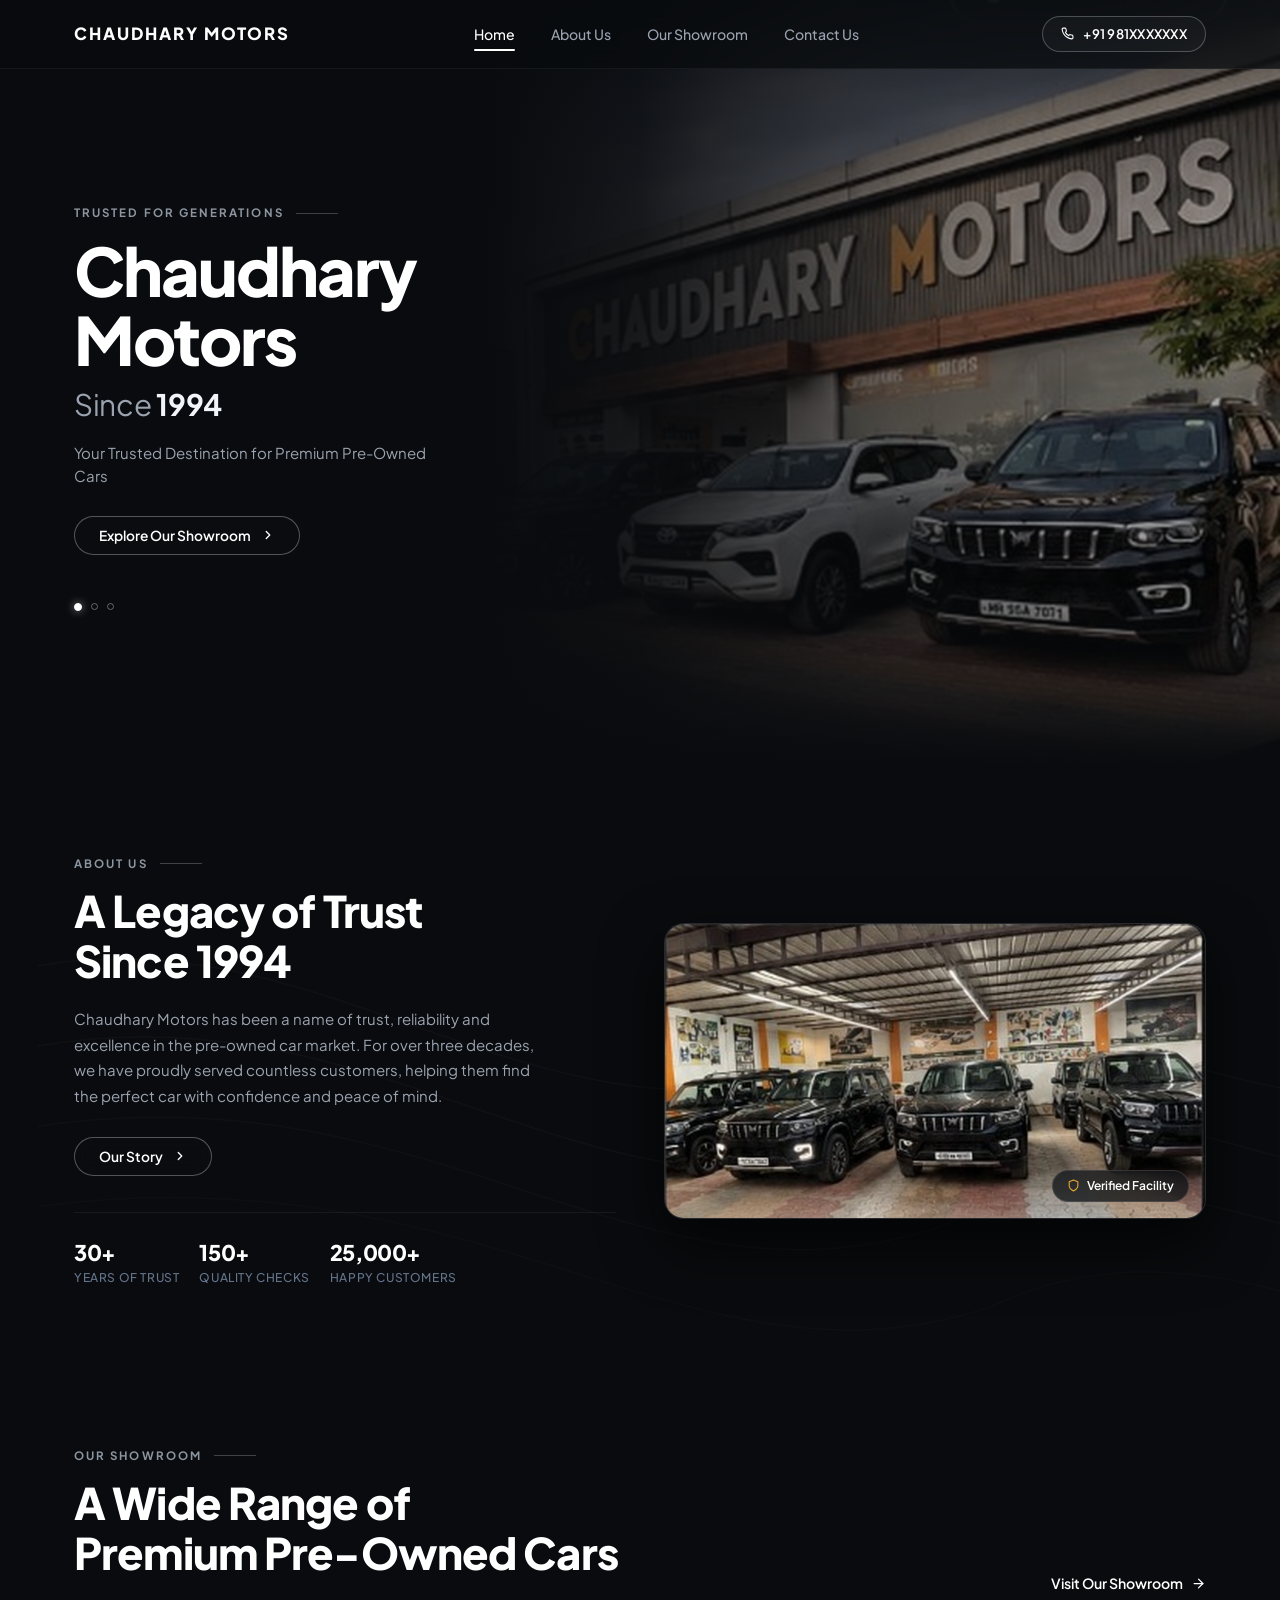
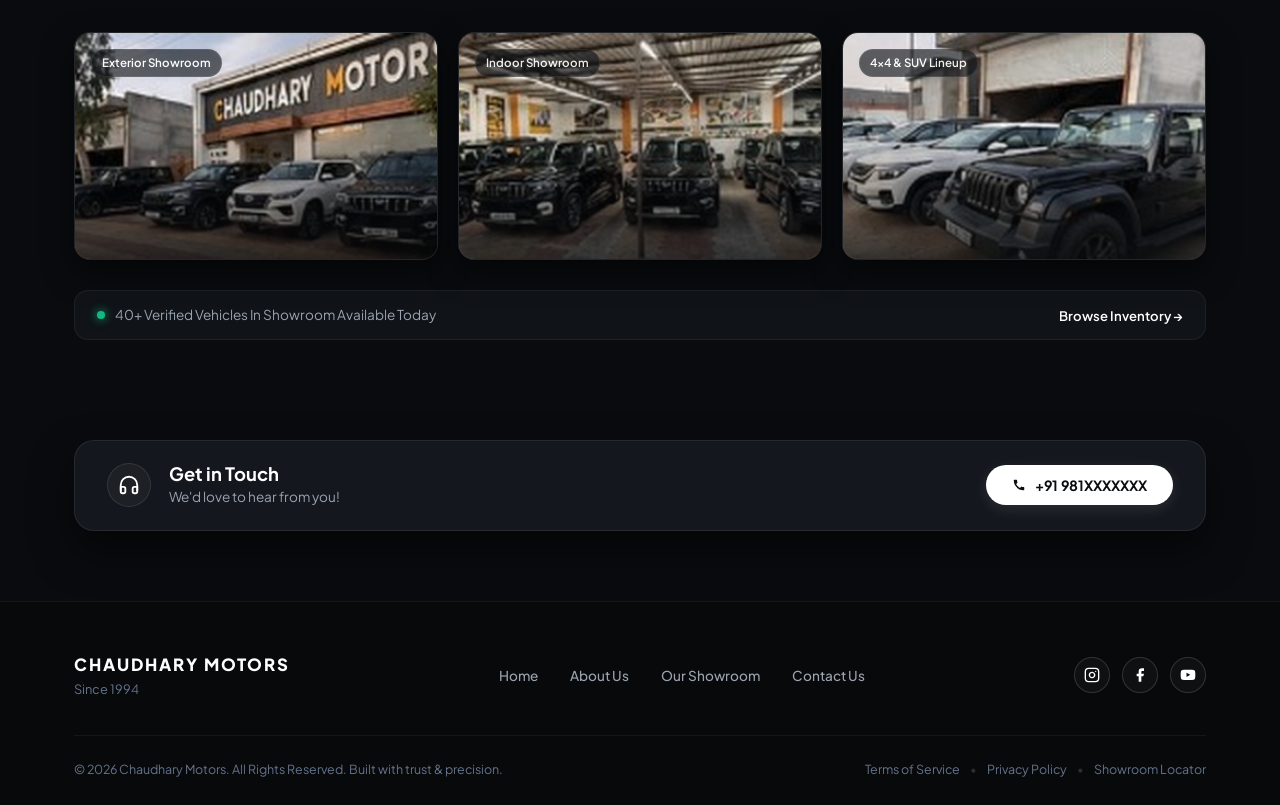
==== showroom window/index.html @ ac966588 "Initial showroom website upload" ====
<!DOCTYPE html>
<html lang="en">
<head>
    <meta charset="UTF-8">
    <meta name="viewport" content="width=device-width, initial-scale=1.0">
    <title>Chaudhary Motors | Premium Pre-Owned Cars Since 1994</title>
    <meta name="description" content="Chaudhary Motors - Since 1994. Your Trusted Destination for Premium Pre-Owned Cars. 150+ point quality checks, certified excellence, and seamless ownership.">
    <link rel="icon" type="image/svg+xml" href="data:image/svg+xml,<svg xmlns='http://www.w3.org/2000/svg' viewBox='0 0 24 24' fill='%23ffffff'><path d='M19 17h2c.6 0 1-.4 1-1v-3c0-.9-.7-1.7-1.5-1.9C18.7 10.6 16 10 16 10s-1.3-1.4-2.2-2.3c-.5-.4-1.1-.7-1.8-.7H5c-.6 0-1.1.4-1.4.9l-1.4 2.9C2.1 11.1 2 11.5 2 12v4c0 .6.4 1 1 1h2'/><circle cx='7' cy='17' r='2'/><path d='M9 17h6'/><circle cx='17' cy='17' r='2'/></svg>">
    
    <!-- Google Fonts -->
    <link rel="preconnect" href="https://fonts.googleapis.com">
    <link rel="preconnect" href="https://fonts.gstatic.com" crossorigin>
    <link href="https://fonts.googleapis.com/css2?family=Plus+Jakarta+Sans:wght@300;400;500;600;700;800&display=swap" rel="stylesheet">
    
    <link rel="stylesheet" href="css.css">
</head>
<body>

    <!-- TOP NAVIGATION BAR -->
    <header class="navbar" id="navbar">
        <div class="nav-container">
            <a href="#home" class="logo" aria-label="Chaudhary Motors Home">
                <span class="logo-text">CHAUDHARY MOTORS</span>
            </a>

            <nav class="nav-menu" id="navMenu" aria-label="Main Navigation">
                <ul class="nav-links">
                    <li><a href="#home" class="nav-link active">Home</a></li>
                    <li><a href="#about" class="nav-link">About Us</a></li>
                    <li><a href="#showroom" class="nav-link">Our Showroom</a></li>
                    <li><a href="#contact" class="nav-link">Contact Us</a></li>
                </ul>
            </nav>

            <div class="nav-actions">
                <a href="tel:+919810000000" class="btn-phone-pill" id="navPhoneBtn">
                    <svg class="nav-phone-icon" viewBox="0 0 24 24" fill="none" stroke="currentColor" stroke-width="2" stroke-linecap="round" stroke-linejoin="round">
                        <path d="M22 16.92v3a2 2 0 0 1-2.18 2 19.79 19.79 0 0 1-8.63-3.07 19.5 19.5 0 0 1-6-6 19.79 19.79 0 0 1-3.07-8.67A2 2 0 0 1 4.11 2h3a2 2 0 0 1 2 1.72 12.84 12.84 0 0 0 .7 2.81 2 2 0 0 1-.45 2.11L8.09 9.91a16 16 0 0 0 6 6l1.27-1.27a2 2 0 0 1 2.11-.45 12.84 12.84 0 0 0 2.81.7A2 2 0 0 1 22 16.92z"></path>
                    </svg>
                    <span>+91 981XXXXXXX</span>
                </a>

                <!-- Mobile Hamburger Button -->
                <button class="hamburger-btn" id="hamburgerBtn" aria-label="Toggle Navigation Menu">
                    <span class="bar"></span>
                    <span class="bar"></span>
                    <span class="bar"></span>
                </button>
            </div>
        </div>
    </header>

    <main>
        <!-- HERO SECTION -->
        <section class="hero-section" id="home">
            <div class="hero-bg-container">
                <div class="hero-img-layer" id="heroBgImage"></div>
                <div class="hero-gradient-overlay"></div>
            </div>

            <div class="container hero-content-wrapper">
                <div class="hero-slider" id="heroSlider">
                    
                    <!-- Slide 1 (Matching screenshot exactly) -->
                    <div class="hero-slide active" data-slide="0">
                        <div class="eyebrow-container">
                            <span class="eyebrow-text">TRUSTED FOR GENERATIONS</span>
                            <span class="eyebrow-divider"></span>
                        </div>
                        <h1 class="hero-headline">
                            Chaudhary<br>
                            Motors
                        </h1>
                        <p class="hero-since">Since <span>1994</span></p>
                        <p class="hero-subtext">Your Trusted Destination for Premium Pre-Owned Cars</p>
                        <div class="hero-button-wrap">
                            <button class="btn-pill-dark" id="heroExploreBtn" onclick="openInventoryModal()">
                                <span>Explore Our Showroom</span>
                                <svg class="btn-chevron" viewBox="0 0 24 24" fill="none" stroke="currentColor" stroke-width="2.2" stroke-linecap="round" stroke-linejoin="round">
                                    <polyline points="9 18 15 12 9 6"></polyline>
                                </svg>
                            </button>
                        </div>
                    </div>

                    <!-- Slide 2 -->
                    <div class="hero-slide" data-slide="1">
                        <div class="eyebrow-container">
                            <span class="eyebrow-text">UNCOMPROMISING STANDARDS</span>
                            <span class="eyebrow-divider"></span>
                        </div>
                        <h1 class="hero-headline">
                            Certified<br>
                            Excellence
                        </h1>
                        <p class="hero-since">Over <span>150+</span> Multi-Point Checks</p>
                        <p class="hero-subtext">Every vehicle is inspected, serviced, and detailed to pristine showroom perfection</p>
                        <div class="hero-button-wrap">
                            <button class="btn-pill-dark" onclick="openStoryModal()">
                                <span>Our Quality Standards</span>
                                <svg class="btn-chevron" viewBox="0 0 24 24" fill="none" stroke="currentColor" stroke-width="2.2" stroke-linecap="round" stroke-linejoin="round">
                                    <polyline points="9 18 15 12 9 6"></polyline>
                                </svg>
                            </button>
                        </div>
                    </div>

                    <!-- Slide 3 -->
                    <div class="hero-slide" data-slide="2">
                        <div class="eyebrow-container">
                            <span class="eyebrow-text">INSTANT OWNERSHIP</span>
                            <span class="eyebrow-divider"></span>
                        </div>
                        <h1 class="hero-headline">
                            Drive Away<br>
                            In Peace
                        </h1>
                        <p class="hero-since">Hassle-Free <span>RC & Finance</span></p>
                        <p class="hero-subtext">On-the-spot vehicle exchange valuations, instant loans and guaranteed buyback</p>
                        <div class="hero-button-wrap">
                            <button class="btn-pill-dark" onclick="openContactModal('Test Drive & Finance Inquiry')">
                                <span>Book a Test Drive</span>
                                <svg class="btn-chevron" viewBox="0 0 24 24" fill="none" stroke="currentColor" stroke-width="2.2" stroke-linecap="round" stroke-linejoin="round">
                                    <polyline points="9 18 15 12 9 6"></polyline>
                                </svg>
                            </button>
                        </div>
                    </div>

                </div>

                <!-- Carousel Dots (Bottom Left as in UI) -->
                <div class="hero-dots-row" id="heroDots" role="tablist" aria-label="Hero slider pagination">
                    <button class="dot-btn active" data-index="0" role="tab" aria-selected="true" aria-label="Go to slide 1"></button>
                    <button class="dot-btn" data-index="1" role="tab" aria-selected="false" aria-label="Go to slide 2"></button>
                    <button class="dot-btn" data-index="2" role="tab" aria-selected="false" aria-label="Go to slide 3"></button>
                </div>
            </div>
        </section>

        <!-- ABOUT US SECTION -->
        <section class="about-section" id="about">
            <div class="about-contour-bg" aria-hidden="true">
                <svg viewBox="0 0 1000 600" fill="none" xmlns="http://www.w3.org/2000/svg">
                    <path d="M-100 200 C 200 150, 400 400, 700 300 C 900 200, 1100 350, 1200 320" stroke="rgba(255,255,255,0.035)" stroke-width="1.5" />
                    <path d="M-100 280 C 250 220, 450 480, 750 380 C 950 280, 1150 430, 1250 400" stroke="rgba(255,255,255,0.04)" stroke-width="1.5" />
                    <path d="M-100 360 C 300 300, 500 560, 800 460 C 1000 360, 1200 510, 1300 480" stroke="rgba(255,255,255,0.03)" stroke-width="1.5" />
                    <path d="M-100 440 C 350 380, 550 640, 850 540 C 1050 440, 1250 590, 1350 560" stroke="rgba(255,255,255,0.025)" stroke-width="1.5" />
                </svg>
            </div>

            <div class="container about-layout">
                <!-- Left text column -->
                <div class="about-info-col">
                    <div class="eyebrow-container">
                        <span class="eyebrow-text">ABOUT US</span>
                        <span class="eyebrow-divider"></span>
                    </div>

                    <h2 class="section-heading">
                        A Legacy of Trust<br>
                        Since 1994
                    </h2>

                    <p class="about-lead-text">
                        Chaudhary Motors has been a name of trust, reliability and excellence in the pre-owned car market. For over three decades, we have proudly served countless customers, helping them find the perfect car with confidence and peace of mind.
                    </p>

                    <div class="about-action-row">
                        <button class="btn-pill-dark" id="aboutStoryBtn" onclick="openStoryModal()">
                            <span>Our Story</span>
                            <svg class="btn-chevron" viewBox="0 0 24 24" fill="none" stroke="currentColor" stroke-width="2.2" stroke-linecap="round" stroke-linejoin="round">
                                <polyline points="9 18 15 12 9 6"></polyline>
                            </svg>
                        </button>
                    </div>

                    <!-- Trust Stats Badges -->
                    <div class="stats-pills-row">
                        <div class="stat-pill">
                            <span class="stat-digit">30+</span>
                            <span class="stat-desc">Years of Trust</span>
                        </div>
                        <div class="stat-pill">
                            <span class="stat-digit">150+</span>
                            <span class="stat-desc">Quality Checks</span>
                        </div>
                        <div class="stat-pill">
                            <span class="stat-digit">25,000+</span>
                            <span class="stat-desc">Happy Customers</span>
                        </div>
                    </div>
                </div>

                <!-- Right image column -->
                <div class="about-visual-col">
                    <div class="about-card-frame" onclick="openLightbox(1)" title="Click to enlarge view">
                        <img src="images/about_showroom.jpg" alt="Chaudhary Motors Indoor Showroom" class="about-main-img" loading="lazy">
                        <div class="about-card-glow"></div>
                        <div class="about-badge-tag">
                            <svg viewBox="0 0 24 24" fill="none" stroke="currentColor" stroke-width="2" stroke-linecap="round" stroke-linejoin="round">
                                <path d="M12 22s8-4 8-10V5l-8-3-8 3v7c0 6 8 10 8 10z"/>
                            </svg>
                            <span>Verified Facility</span>
                        </div>
                    </div>
                </div>
            </div>
        </section>

        <!-- OUR SHOWROOM SECTION -->
        <section class="showroom-section" id="showroom">
            <div class="container">
                <div class="showroom-header">
                    <div class="showroom-title-group">
                        <div class="eyebrow-container">
                            <span class="eyebrow-text">OUR SHOWROOM</span>
                            <span class="eyebrow-divider"></span>
                        </div>
                        <h2 class="section-heading">
                            A Wide Range of<br>
                            Premium Pre-Owned Cars
                        </h2>
                    </div>

                    <div class="showroom-cta-group">
                        <button class="btn-link-arrow" id="visitShowroomAction" onclick="openVisitModal()">
                            <span>Visit Our Showroom</span>
                            <svg class="arrow-forward-icon" viewBox="0 0 24 24" fill="none" stroke="currentColor" stroke-width="2" stroke-linecap="round" stroke-linejoin="round">
                                <line x1="5" y1="12" x2="19" y2="12"></line>
                                <polyline points="12 5 19 12 12 19"></polyline>
                            </svg>
                        </button>
                    </div>
                </div>

                <!-- 3 CARDS IN A ROW EXACTLY AS IN THE SCREENSHOT -->
                <div class="showroom-grid">
                    
                    <!-- Card 1 -->
                    <div class="showroom-card" onclick="openLightbox(0)" tabindex="0" role="button" aria-label="View Exterior Showroom Display">
                        <div class="card-inner">
                            <img src="images/showroom_1.jpg" alt="Chaudhary Motors Exterior Showroom Front" class="card-photo" loading="lazy">
                            <div class="card-hover-mask">
                                <span class="card-tag">Exterior Showroom</span>
                                <span class="card-expand-link">Inspect Gallery &rarr;</span>
                            </div>
                        </div>
                    </div>

                    <!-- Card 2 -->
                    <div class="showroom-card" onclick="openLightbox(1)" tabindex="0" role="button" aria-label="View Indoor Showroom Lounge">
                        <div class="card-inner">
                            <img src="images/showroom_2.jpg" alt="Chaudhary Motors Indoor Executive Display" class="card-photo" loading="lazy">
                            <div class="card-hover-mask">
                                <span class="card-tag">Indoor Showroom</span>
                                <span class="card-expand-link">Inspect Gallery &rarr;</span>
                            </div>
                        </div>
                    </div>

                    <!-- Card 3 -->
                    <div class="showroom-card" onclick="openLightbox(2)" tabindex="0" role="button" aria-label="View 4x4 Lineup">
                        <div class="card-inner">
                            <img src="images/showroom_3.jpg" alt="Chaudhary Motors 4x4 Thar and SUV Fleet" class="card-photo" loading="lazy">
                            <div class="card-hover-mask">
                                <span class="card-tag">4x4 & SUV Lineup</span>
                                <span class="card-expand-link">Inspect Gallery &rarr;</span>
                            </div>
                        </div>
                    </div>

                </div>

                <!-- Quick Inventory Discovery Strip -->
                <div class="inventory-banner-strip">
                    <div class="inventory-status-chip">
                        <span class="live-status-dot"></span>
                        <span>40+ Verified Vehicles In Showroom Available Today</span>
                    </div>
                    <button class="btn-browse-inv" onclick="openInventoryModal()">
                        Browse Inventory &rarr;
                    </button>
                </div>

            </div>
        </section>

        <!-- GET IN TOUCH FLOATING BAR -->
        <section class="contact-banner-section" id="contact">
            <div class="container">
                <div class="contact-floating-pill">
                    <div class="contact-pill-left">
                        <div class="headset-badge">
                            <svg class="headset-svg" viewBox="0 0 24 24" fill="none" stroke="currentColor" stroke-width="2" stroke-linecap="round" stroke-linejoin="round">
                                <path d="M3 18v-6a9 9 0 0 1 18 0v6"></path>
                                <path d="M21 19a2 2 0 0 1-2 2h-1a2 2 0 0 1-2-2v-3a2 2 0 0 1 2-2h3zM3 19a2 2 0 0 0 2 2h1a2 2 0 0 0 2-2v-3a2 2 0 0 0-2-2H3z"></path>
                            </svg>
                        </div>
                        <div class="contact-text-wrap">
                            <h3 class="contact-pill-title">Get in Touch</h3>
                            <p class="contact-pill-desc">We'd love to hear from you!</p>
                        </div>
                    </div>

                    <div class="contact-pill-right">
                        <button class="btn-pill-white" id="pillPhoneAction" onclick="openContactModal('Contact Section Call Action')">
                            <svg class="phone-dark-icon" viewBox="0 0 24 24" fill="currentColor">
                                <path d="M20.01 15.38c-1.23 0-2.42-.2-3.53-.56a.977.977 0 0 0-1.01.24l-1.57 1.97c-2.83-1.35-5.43-3.9-6.82-6.82l1.97-1.57c.27-.27.35-.65.24-1.01A11.36 11.36 0 0 1 8.73 4c0-.55-.45-1-1-1H4.21C3.65 3 3 3.45 3 4.01 3 13.39 10.61 21 19.99 21c.56 0 1.01-.65 1.01-1.21v-3.41c0-.56-.45-1-0.99-1z"/>
                            </svg>
                            <span>+91 981XXXXXXX</span>
                        </button>
                    </div>
                </div>
            </div>
        </section>
    </main>

    <!-- FOOTER -->
    <footer class="main-footer">
        <div class="container">
            <div class="footer-primary-row">
                
                <!-- Left brand -->
                <div class="footer-brand-col">
                    <div class="footer-logo">CHAUDHARY MOTORS</div>
                    <div class="footer-tagline">Since 1994</div>
                </div>

                <!-- Center navigation -->
                <div class="footer-nav-col">
                    <ul class="footer-nav-list">
                        <li><a href="#home">Home</a></li>
                        <li><a href="#about">About Us</a></li>
                        <li><a href="#showroom">Our Showroom</a></li>
                        <li><a href="#contact">Contact Us</a></li>
                    </ul>
                </div>

                <!-- Right social icons -->
                <div class="footer-social-col">
                    <div class="social-links-set">
                        <a href="https://instagram.com" target="_blank" rel="noopener noreferrer" class="social-circle-btn" aria-label="Chaudhary Motors on Instagram">
                            <svg viewBox="0 0 24 24" fill="none" stroke="currentColor" stroke-width="2" stroke-linecap="round" stroke-linejoin="round">
                                <rect x="2" y="2" width="20" height="20" rx="5" ry="5"></rect>
                                <path d="M16 11.37A4 4 0 1 1 12.63 8 4 4 0 0 1 16 11.37z"></path>
                                <line x1="17.5" y1="6.5" x2="17.51" y2="6.5"></line>
                            </svg>
                        </a>
                        <a href="https://facebook.com" target="_blank" rel="noopener noreferrer" class="social-circle-btn" aria-label="Chaudhary Motors on Facebook">
                            <svg viewBox="0 0 24 24" fill="currentColor">
                                <path d="M18 2h-3a5 5 0 0 0-5 5v3H7v4h3v8h4v-8h3l1-4h-4V7a1 1 0 0 1 1-1h3z"></path>
                            </svg>
                        </a>
                        <a href="https://youtube.com" target="_blank" rel="noopener noreferrer" class="social-circle-btn" aria-label="Chaudhary Motors on YouTube">
                            <svg viewBox="0 0 24 24" fill="currentColor">
                                <path d="M22.54 6.42a2.78 2.78 0 0 0-1.94-2C18.88 4 12 4 12 4s-6.88 0-8.6.42a2.78 2.78 0 0 0-1.94 2A29 29 0 0 0 1 11.75a29 29 0 0 0 .46 5.33A2.78 2.78 0 0 0 3.4 19.1c1.72.4 8.6.4 8.6.4s6.88 0 8.6-.4a2.78 2.78 0 0 0 1.94-2 29 29 0 0 0 .46-5.25 29 29 0 0 0-.46-5.33z"></path>
                                <polygon points="9.75 15.02 15.5 11.75 9.75 8.48 9.75 15.02" fill="#0c0e12"></polygon>
                            </svg>
                        </a>
                    </div>
                </div>

            </div>

            <!-- Bottom legal note -->
            <div class="footer-legal-row">
                <p>&copy; 2026 Chaudhary Motors. All Rights Reserved. Built with trust & precision.</p>
                <div class="footer-sub-links">
                    <a href="#" onclick="openStoryModal(); return false;">Terms of Service</a>
                    <span class="sep">&bull;</span>
                    <a href="#" onclick="openStoryModal(); return false;">Privacy Policy</a>
                    <span class="sep">&bull;</span>
                    <a href="#" onclick="openVisitModal(); return false;">Showroom Locator</a>
                </div>
            </div>
        </div>
    </footer>

    <!-- ==================== MODALS ==================== -->

    <!-- 1. OUR STORY MODAL -->
    <div class="modal-overlay" id="storyModal" role="dialog" aria-modal="true" aria-labelledby="storyModalTitle">
        <div class="modal-dialog">
            <button class="modal-close-icon" onclick="closeModal('storyModal')" aria-label="Close modal">&times;</button>
            <div class="modal-head">
                <span class="eyebrow-badge">HERITAGE & EXCELLENCE</span>
                <h3 class="modal-title" id="storyModalTitle">Our Story: Built on Integrity Since 1994</h3>
            </div>
            <div class="modal-content-area">
                <p class="story-highlight-lead">
                    In 1994, Chaudhary Motors started with a singular conviction: buying a pre-owned car should feel every bit as proud, reliable, and celebratory as driving a brand-new vehicle off the showroom floor.
                </p>

                <div class="story-pillars-grid">
                    <div class="story-pillar">
                        <div class="pillar-symbol">🛡️</div>
                        <h4>150+ Multi-Point Inspection</h4>
                        <p>Our dedicated certified diagnostic team examines engine compression, suspension, electronics, chassis integrity, and OBD sensors before any car earns our seal.</p>
                    </div>

                    <div class="story-pillar">
                        <div class="pillar-symbol">📑</div>
                        <h4>Clean Title & Non-Accidental</h4>
                        <p>Every vehicle comes with a 100% verified non-accidental certificate, authenticated odometer reading, and zero-encumbrance legal clear paperwork.</p>
                    </div>

                    <div class="story-pillar">
                        <div class="pillar-symbol">🤝</div>
                        <h4>Over 25,000 Joyful Deliveries</h4>
                        <p>Generations of car lovers and families continue to trust us across North India for fair valuations, genuine guidance, and after-sale support.</p>
                    </div>

                    <div class="story-pillar">
                        <div class="pillar-symbol">⚡</div>
                        <h4>One-Window Handover</h4>
                        <p>Enjoy prompt RC transfer assistance, instant financing with low interest rates from premier banks, and comprehensive warranty coverage.</p>
                    </div>
                </div>

                <div class="modal-action-row">
                    <button class="btn-pill-white" onclick="closeModal('storyModal'); openContactModal('Inquire After Reading Story');">
                        Book a Personalized Consultation &rarr;
                    </button>
                </div>
            </div>
        </div>
    </div>

    <!-- 2. VISIT SHOWROOM MODAL -->
    <div class="modal-overlay" id="visitModal" role="dialog" aria-modal="true" aria-labelledby="visitModalTitle">
        <div class="modal-dialog">
            <button class="modal-close-icon" onclick="closeModal('visitModal')" aria-label="Close modal">&times;</button>
            <div class="modal-head">
                <span class="eyebrow-badge">SHOWROOM LOCATION & TIMINGS</span>
                <h3 class="modal-title" id="visitModalTitle">Welcome to Chaudhary Motors</h3>
            </div>
            <div class="modal-content-area">
                <div class="location-cards-stack">
                    <div class="location-item">
                        <div class="loc-icon">📍</div>
                        <div>
                            <strong>Showroom Address</strong>
                            <p>Chaudhary Motors Campus, Prime Auto Hub, Main Ring Highway, Sector 14</p>
                        </div>
                    </div>
                    <div class="location-item">
                        <div class="loc-icon">🕒</div>
                        <div>
                            <strong>Showroom Hours</strong>
                            <p>Monday to Sunday &bull; 10:00 AM – 8:30 PM (Open All 7 Days)</p>
                        </div>
                    </div>
                    <div class="location-item">
                        <div class="loc-icon">📞</div>
                        <div>
                            <strong>Priority VIP Assistance</strong>
                            <p>Direct Showroom Line: +91 981XXXXXXX / 011-2804XXXX</p>
                        </div>
                    </div>
                </div>

                <div class="interactive-map-box">
                    <div class="map-inner-graphic">
                        <div class="map-target-pin">
                            <div class="target-glow"></div>
                            <span>Chaudhary Motors Showroom</span>
                        </div>
                        <p class="map-caption">State-of-the-art air-conditioned indoor lounge, private test-drive circuit, and customer cafe.</p>
                    </div>
                </div>

                <div class="modal-dual-buttons">
                    <a href="https://maps.google.com" target="_blank" rel="noopener noreferrer" class="btn-pill-white">
                        Open Navigation in Google Maps &rarr;
                    </a>
                    <button class="btn-pill-dark" onclick="closeModal('visitModal'); openContactModal('Book Showroom VIP Visit');">
                        Schedule an Appointment
                    </button>
                </div>
            </div>
        </div>
    </div>

    <!-- 3. CAR INVENTORY SHOWROOM MODAL -->
    <div class="modal-overlay" id="inventoryModal" role="dialog" aria-modal="true" aria-labelledby="inventoryModalTitle">
        <div class="modal-dialog modal-dialog-lg">
            <button class="modal-close-icon" onclick="closeModal('inventoryModal')" aria-label="Close modal">&times;</button>
            <div class="modal-head">
                <span class="eyebrow-badge">CERTIFIED FLEET</span>
                <h3 class="modal-title" id="inventoryModalTitle">Our Available Showroom Inventory</h3>
                <p class="modal-subtitle">Browse through handpicked, certified luxury SUVs and vehicles ready for immediate ownership.</p>
            </div>
            <div class="modal-content-area">
                
                <!-- Filter bar -->
                <div class="inv-filter-controls">
                    <div class="inv-filter-tags">
                        <button class="inv-tab active" data-filter="all">All Fleet (4)</button>
                        <button class="inv-tab" data-filter="suv">SUVs</button>
                        <button class="inv-tab" data-filter="4x4">4x4 Off-Road</button>
                        <button class="inv-tab" data-filter="luxury">Luxury</button>
                    </div>
                    <div class="inv-search-field">
                        <input type="text" id="inventorySearch" placeholder="Search by model, brand, or fuel..." onkeyup="filterInventorySearch()">
                    </div>
                </div>

                <!-- Vehicles Grid -->
                <div class="inv-grid-list" id="inventoryGrid">
                    
                    <!-- Car 1: Mahindra Thar LX 4x4 -->
                    <div class="inv-car-item" data-type="suv 4x4" data-name="Mahindra Thar LX Hardtop 4x4">
                        <div class="car-pic-wrap">
                            <img src="images/showroom_3.jpg" alt="Mahindra Thar LX Hardtop 4x4">
                            <span class="car-status-tag">Ready to Deliver</span>
                        </div>
                        <div class="car-card-body">
                            <div class="car-heading-group">
                                <h4>Mahindra Thar LX 4x4</h4>
                                <span class="car-year-pill">2023</span>
                            </div>
                            <div class="car-spec-chips">
                                <span>18,000 km</span>
                                <span class="dot">&bull;</span>
                                <span>Diesel</span>
                                <span class="dot">&bull;</span>
                                <span>Manual 4WD</span>
                            </div>
                            <div class="car-bottom-row">
                                <div class="car-cost">₹ 15.75 Lakh</div>
                                <button class="btn-select-test" onclick="selectVehicleForLead('Mahindra Thar LX 4x4')">Test Drive</button>
                            </div>
                        </div>
                    </div>

                    <!-- Car 2: Mahindra Scorpio-N -->
                    <div class="inv-car-item" data-type="suv" data-name="Mahindra Scorpio-N Z8L Diesel Automatic">
                        <div class="car-pic-wrap">
                            <img src="images/showroom_2.jpg" alt="Mahindra Scorpio-N Z8L">
                            <span class="car-status-tag">Single Owner</span>
                        </div>
                        <div class="car-card-body">
                            <div class="car-heading-group">
                                <h4>Mahindra Scorpio-N Z8L</h4>
                                <span class="car-year-pill">2023</span>
                            </div>
                            <div class="car-spec-chips">
                                <span>14,500 km</span>
                                <span class="dot">&bull;</span>
                                <span>Diesel</span>
                                <span class="dot">&bull;</span>
                                <span>Automatic</span>
                            </div>
                            <div class="car-bottom-row">
                                <div class="car-cost">₹ 22.50 Lakh</div>
                                <button class="btn-select-test" onclick="selectVehicleForLead('Mahindra Scorpio-N Z8L')">Test Drive</button>
                            </div>
                        </div>
                    </div>

                    <!-- Car 3: Toyota Fortuner Legender -->
                    <div class="inv-car-item" data-type="suv luxury" data-name="Toyota Fortuner Legender 4x2 AT">
                        <div class="car-pic-wrap">
                            <img src="images/showroom_1.jpg" alt="Toyota Fortuner Legender">
                            <span class="car-status-tag">Showroom Mint</span>
                        </div>
                        <div class="car-card-body">
                            <div class="car-heading-group">
                                <h4>Toyota Fortuner Legender</h4>
                                <span class="car-year-pill">2022</span>
                            </div>
                            <div class="car-spec-chips">
                                <span>28,000 km</span>
                                <span class="dot">&bull;</span>
                                <span>Diesel</span>
                                <span class="dot">&bull;</span>
                                <span>Automatic</span>
                            </div>
                            <div class="car-bottom-row">
                                <div class="car-cost">₹ 39.80 Lakh</div>
                                <button class="btn-select-test" onclick="selectVehicleForLead('Toyota Fortuner Legender')">Test Drive</button>
                            </div>
                        </div>
                    </div>

                    <!-- Car 4: Mahindra Scorpio Classic S11 -->
                    <div class="inv-car-item" data-type="suv" data-name="Mahindra Scorpio Classic S11">
                        <div class="car-pic-wrap">
                            <img src="images/hero_cars.jpg" alt="Mahindra Scorpio Classic S11">
                            <span class="car-status-tag">Dealer Serviced</span>
                        </div>
                        <div class="car-card-body">
                            <div class="car-heading-group">
                                <h4>Mahindra Scorpio Classic S11</h4>
                                <span class="car-year-pill">2023</span>
                            </div>
                            <div class="car-spec-chips">
                                <span>16,200 km</span>
                                <span class="dot">&bull;</span>
                                <span>Diesel</span>
                                <span class="dot">&bull;</span>
                                <span>Manual</span>
                            </div>
                            <div class="car-bottom-row">
                                <div class="car-cost">₹ 16.90 Lakh</div>
                                <button class="btn-select-test" onclick="selectVehicleForLead('Mahindra Scorpio Classic S11')">Test Drive</button>
                            </div>
                        </div>
                    </div>

                </div>
            </div>
        </div>
    </div>

    <!-- 4. CONTACT & TEST DRIVE MODAL -->
    <div class="modal-overlay" id="contactModal" role="dialog" aria-modal="true" aria-labelledby="contactModalTitle">
        <div class="modal-dialog">
            <button class="modal-close-icon" onclick="closeModal('contactModal')" aria-label="Close modal">&times;</button>
            <div class="modal-head">
                <span class="eyebrow-badge">CONNECT WITH US</span>
                <h3 class="modal-title" id="contactModalTitle">Get in Touch / Book Test Drive</h3>
                <p class="modal-subtitle">Submit your inquiry and our showroom executive will call back within 15 minutes.</p>
            </div>
            <div class="modal-content-area">
                <form id="contactForm" onsubmit="submitLeadForm(event)">
                    <div class="input-field-group">
                        <label for="clientName">Your Name *</label>
                        <input type="text" id="clientName" required placeholder="Enter your full name">
                    </div>

                    <div class="input-field-row">
                        <div class="input-field-group">
                            <label for="clientPhone">Mobile Number *</label>
                            <input type="tel" id="clientPhone" required pattern="[0-9]{10}" placeholder="10-digit mobile number">
                        </div>
                        <div class="input-field-group">
                            <label for="prefDate">Preferred Date</label>
                            <input type="date" id="prefDate">
                        </div>
                    </div>

                    <div class="input-field-group">
                        <label for="targetCar">Vehicle of Interest</label>
                        <select id="targetCar">
                            <option value="General Inquiry">General Showroom Inquiry</option>
                            <option value="Mahindra Thar LX 4x4">Mahindra Thar LX Hardtop 4x4</option>
                            <option value="Mahindra Scorpio-N Z8L">Mahindra Scorpio-N Z8L</option>
                            <option value="Toyota Fortuner Legender">Toyota Fortuner Legender</option>
                            <option value="Mahindra Scorpio Classic S11">Mahindra Scorpio Classic S11</option>
                            <option value="Vehicle Exchange / Sell My Car">Sell / Exchange My Existing Car</option>
                        </select>
                    </div>

                    <div class="input-field-group">
                        <label for="clientNotes">Message / Requirements</label>
                        <textarea id="clientNotes" rows="3" placeholder="Tell us if you want loan financing, doorstep evaluation, etc."></textarea>
                    </div>

                    <div class="form-btn-area">
                        <button type="submit" class="btn-pill-white btn-block">Confirm Inquiry &rarr;</button>
                    </div>
                </form>

                <div class="call-direct-divider">
                    <span>Or Connect Instantly Over Call</span>
                </div>

                <a href="tel:+919810000000" class="direct-phone-action">
                    <svg class="phone-dark-icon" viewBox="0 0 24 24" fill="currentColor">
                        <path d="M20.01 15.38c-1.23 0-2.42-.2-3.53-.56a.977.977 0 0 0-1.01.24l-1.57 1.97c-2.83-1.35-5.43-3.9-6.82-6.82l1.97-1.57c.27-.27.35-.65.24-1.01A11.36 11.36 0 0 1 8.73 4c0-.55-.45-1-1-1H4.21C3.65 3 3 3.45 3 4.01 3 13.39 10.61 21 19.99 21c.56 0 1.01-.65 1.01-1.21v-3.41c0-.56-.45-1-0.99-1z"/>
                    </svg>
                    <span>Direct Desk: +91 981XXXXXXX</span>
                </a>
            </div>
        </div>
    </div>

    <!-- 5. LIGHTBOX GALLERY MODAL -->
    <div class="lightbox-shade" id="lightboxModal" onclick="closeLightbox()" role="dialog" aria-modal="true" aria-label="Image gallery viewer">
        <div class="lightbox-card" onclick="event.stopPropagation()">
            <button class="lightbox-exit" onclick="closeLightbox()" aria-label="Close viewer">&times;</button>
            <div class="lightbox-stage">
                <img id="lightboxCurrentImg" src="" alt="Showroom View High-Resolution">
            </div>
            <div class="lightbox-meta-bar">
                <div class="lightbox-caption-text" id="lightboxCaption">Chaudhary Motors Showroom</div>
                <div class="lightbox-paging">
                    <button class="lb-arrow" onclick="prevLightboxSlide()" aria-label="Previous image">&larr;</button>
                    <span id="lightboxCounter">1 / 3</span>
                    <button class="lb-arrow" onclick="nextLightboxSlide()" aria-label="Next image">&rarr;</button>
                </div>
            </div>
        </div>
    </div>

    <!-- TOAST NOTIFICATIONS POPUP -->
    <div class="toast-holder" id="toastHolder" aria-live="polite"></div>

    <!-- JS SCRIPT -->
    <script src="script.js"></script>
</body>
</html>
---- showroom window/css.css ----
/* ===================================================================
   CHAUDHARY MOTORS - STYLESHEET
   Accurate luxury dark aesthetic matching design specifications
   =================================================================== */

:root {
    --bg-dark: #090b0e;
    --bg-surface: #101317;
    --bg-surface-elevated: #161a20;
    --bg-card: #14171d;
    --border-subtle: rgba(255, 255, 255, 0.08);
    --border-medium: rgba(255, 255, 255, 0.16);
    --border-bright: rgba(255, 255, 255, 0.28);
    
    --text-primary: #ffffff;
    --text-secondary: #9aa3af;
    --text-muted: #64748b;
    --text-eyebrow: #8c95a0;
    
    --accent-amber: #e8a735;
    --accent-glow: rgba(232, 167, 53, 0.25);
    
    --font-main: 'Plus Jakarta Sans', -apple-system, BlinkMacSystemFont, 'Segoe UI', Roboto, sans-serif;
    --radius-sm: 8px;
    --radius-md: 14px;
    --radius-lg: 20px;
    --radius-pill: 9999px;
    
    --transition-smooth: all 0.28s cubic-bezier(0.16, 1, 0.3, 1);
}

/* RESET & BASE */
*, *::before, *::after {
    box-sizing: border-box;
    margin: 0;
    padding: 0;
}

html {
    scroll-behavior: smooth;
    font-size: 16px;
}

body {
    background-color: var(--bg-dark);
    color: var(--text-primary);
    font-family: var(--font-main);
    line-height: 1.5;
    -webkit-font-smoothing: antialiased;
    -moz-osx-font-smoothing: grayscale;
    overflow-x: hidden;
}

img {
    max-width: 100%;
    height: auto;
    display: block;
}

button, a {
    font-family: inherit;
    cursor: pointer;
    text-decoration: none;
    color: inherit;
    transition: var(--transition-smooth);
}

/* CONTAINER */
.container {
    width: 100%;
    max-width: 1180px;
    margin: 0 auto;
    padding: 0 24px;
}

/* ==================== NAVBAR ==================== */
.navbar {
    position: fixed;
    top: 0;
    left: 0;
    width: 100%;
    z-index: 100;
    background: rgba(9, 11, 14, 0.75);
    backdrop-filter: blur(16px);
    -webkit-backdrop-filter: blur(16px);
    border-bottom: 1px solid rgba(255, 255, 255, 0.05);
    transition: var(--transition-smooth);
}

.navbar.scrolled {
    background: rgba(9, 11, 14, 0.94);
    border-bottom: 1px solid rgba(255, 255, 255, 0.09);
    box-shadow: 0 10px 30px rgba(0, 0, 0, 0.5);
}

.nav-container {
    max-width: 1180px;
    margin: 0 auto;
    padding: 16px 24px;
    display: flex;
    align-items: center;
    justify-content: space-between;
}

.logo {
    display: flex;
    align-items: center;
}

.logo-text {
    font-size: 1.05rem;
    font-weight: 800;
    letter-spacing: 0.12em;
    color: var(--text-primary);
}

.nav-links {
    display: flex;
    list-style: none;
    gap: 36px;
    align-items: center;
}

.nav-link {
    font-size: 0.88rem;
    font-weight: 500;
    color: var(--text-secondary);
    position: relative;
    padding: 6px 0;
}

.nav-link:hover {
    color: var(--text-primary);
}

.nav-link.active {
    color: var(--text-primary);
}

.nav-link.active::after {
    content: '';
    position: absolute;
    bottom: -2px;
    left: 0;
    width: 100%;
    height: 2px;
    background: var(--text-primary);
    border-radius: var(--radius-pill);
}

.nav-actions {
    display: flex;
    align-items: center;
    gap: 16px;
}

.btn-phone-pill {
    display: inline-flex;
    align-items: center;
    gap: 9px;
    padding: 7px 18px;
    border-radius: var(--radius-pill);
    border: 1px solid rgba(255, 255, 255, 0.24);
    background: rgba(255, 255, 255, 0.03);
    color: var(--text-primary);
    font-size: 0.82rem;
    font-weight: 600;
    letter-spacing: 0.02em;
}

.btn-phone-pill:hover {
    background: rgba(255, 255, 255, 0.1);
    border-color: rgba(255, 255, 255, 0.45);
    transform: translateY(-1px);
}

.nav-phone-icon {
    width: 13px;
    height: 13px;
    stroke: var(--text-primary);
}

/* Mobile Hamburger Button */
.hamburger-btn {
    display: none;
    flex-direction: column;
    justify-content: space-between;
    width: 24px;
    height: 18px;
    background: transparent;
    border: none;
    padding: 0;
}

.hamburger-btn .bar {
    width: 100%;
    height: 2px;
    background: var(--text-primary);
    border-radius: 2px;
    transition: var(--transition-smooth);
}

/* ==================== HERO SECTION ==================== */
.hero-section {
    position: relative;
    min-height: 85vh;
    display: flex;
    align-items: center;
    padding-top: 80px;
    padding-bottom: 60px;
    overflow: hidden;
}

.hero-bg-container {
    position: absolute;
    inset: 0;
    z-index: 1;
    pointer-events: none;
}

.hero-img-layer {
    position: absolute;
    inset: 0;
    background-image: url('images/hero_banner.jpg');
    background-repeat: no-repeat;
    background-position: right 30%;
    background-size: cover;
    filter: brightness(0.92);
}

/* Precise multi-stop gradient to fade text softly over dark black */
.hero-gradient-overlay {
    position: absolute;
    inset: 0;
    background: 
        linear-gradient(90deg, 
            #090b0e 0%, 
            #090b0e 38%, 
            rgba(9, 11, 14, 0.92) 50%, 
            rgba(9, 11, 14, 0.55) 70%, 
            rgba(9, 11, 14, 0.15) 100%),
        linear-gradient(180deg, 
            rgba(9, 11, 14, 0.4) 0%, 
            transparent 25%, 
            transparent 75%, 
            #090b0e 100%);
}

.hero-content-wrapper {
    position: relative;
    z-index: 2;
    padding-top: 30px;
    width: 100%;
}

/* Eyebrow Label with Right Line */
.eyebrow-container {
    display: flex;
    align-items: center;
    gap: 12px;
    margin-bottom: 14px;
}

.eyebrow-text {
    font-size: 0.72rem;
    font-weight: 700;
    letter-spacing: 0.18em;
    color: var(--text-eyebrow);
    text-transform: uppercase;
}

.eyebrow-divider {
    display: inline-block;
    width: 42px;
    height: 1px;
    background: rgba(255, 255, 255, 0.22);
}

/* Hero Typography */
.hero-headline {
    font-size: clamp(2.8rem, 5.2vw, 4.4rem);
    font-weight: 800;
    line-height: 1.04;
    letter-spacing: -0.03em;
    color: var(--text-primary);
    margin-bottom: 8px;
}

.hero-since {
    font-size: clamp(1.4rem, 2.5vw, 1.85rem);
    font-weight: 400;
    color: #9aa3af;
    margin-bottom: 16px;
    letter-spacing: -0.01em;
}

.hero-since span, .hero-since strong {
    color: #f1f5f9;
    font-weight: 700;
}

.hero-subtext {
    font-size: 0.94rem;
    line-height: 1.5;
    color: var(--text-secondary);
    max-width: 380px;
    margin-bottom: 28px;
}

/* Hero Dark Pill Button */
.btn-pill-dark {
    display: inline-flex;
    align-items: center;
    gap: 10px;
    padding: 10px 24px;
    border-radius: var(--radius-pill);
    background: rgba(12, 14, 18, 0.65);
    border: 1px solid rgba(255, 255, 255, 0.3);
    color: var(--text-primary);
    font-size: 0.86rem;
    font-weight: 600;
    backdrop-filter: blur(8px);
    -webkit-backdrop-filter: blur(8px);
}

.btn-pill-dark:hover {
    background: #ffffff;
    color: #090b0e;
    border-color: #ffffff;
    transform: translateY(-2px);
    box-shadow: 0 8px 24px rgba(255, 255, 255, 0.16);
}

.btn-chevron {
    width: 14px;
    height: 14px;
    stroke: currentColor;
    transition: transform 0.2s ease;
}

.btn-pill-dark:hover .btn-chevron {
    transform: translateX(3px);
}

/* Slider slides */
.hero-slide {
    display: none;
    animation: fadeSlideIn 0.5s cubic-bezier(0.16, 1, 0.3, 1) forwards;
}

.hero-slide.active {
    display: block;
}

@keyframes fadeSlideIn {
    from {
        opacity: 0;
        transform: translateY(8px);
    }
    to {
        opacity: 1;
        transform: translateY(0);
    }
}

/* Carousel Dots (Bottom Left) */
.hero-dots-row {
    display: flex;
    align-items: center;
    gap: 9px;
    margin-top: 48px;
}

.dot-btn {
    width: 7px;
    height: 7px;
    border-radius: var(--radius-pill);
    border: 1px solid rgba(255, 255, 255, 0.35);
    background: transparent;
    padding: 0;
    cursor: pointer;
    transition: var(--transition-smooth);
}

.dot-btn.active {
    width: 8px;
    height: 8px;
    background: #ffffff;
    border-color: #ffffff;
    box-shadow: 0 0 8px rgba(255, 255, 255, 0.5);
}

/* ==================== ABOUT US SECTION ==================== */
.about-section {
    position: relative;
    padding: 90px 0 80px;
    background-color: var(--bg-dark);
    overflow: hidden;
}

.about-contour-bg {
    position: absolute;
    inset: 0;
    pointer-events: none;
    opacity: 0.7;
    z-index: 1;
}

.about-contour-bg svg {
    width: 100%;
    height: 100%;
    object-fit: cover;
}

.about-layout {
    position: relative;
    z-index: 2;
    display: grid;
    grid-template-columns: 1fr 1fr;
    gap: 48px;
    align-items: center;
}

.section-heading {
    font-size: clamp(2rem, 3.4vw, 2.75rem);
    font-weight: 800;
    line-height: 1.15;
    letter-spacing: -0.02em;
    color: var(--text-primary);
    margin-bottom: 20px;
}

.about-lead-text {
    font-size: 0.94rem;
    line-height: 1.7;
    color: var(--text-secondary);
    max-width: 480px;
    margin-bottom: 28px;
}

.about-action-row {
    margin-bottom: 36px;
}

/* Stats Row */
.stats-pills-row {
    display: flex;
    gap: 20px;
    flex-wrap: wrap;
    border-top: 1px solid rgba(255, 255, 255, 0.06);
    padding-top: 24px;
}

.stat-pill {
    display: flex;
    flex-direction: column;
}

.stat-digit {
    font-size: 1.35rem;
    font-weight: 800;
    color: var(--text-primary);
    letter-spacing: -0.02em;
}

.stat-desc {
    font-size: 0.75rem;
    color: var(--text-muted);
    font-weight: 500;
    text-transform: uppercase;
    letter-spacing: 0.05em;
}

/* About Right Image Card */
.about-card-frame {
    position: relative;
    border-radius: var(--radius-lg);
    overflow: hidden;
    border: 1px solid rgba(255, 255, 255, 0.09);
    background: var(--bg-surface);
    box-shadow: 0 24px 60px rgba(0, 0, 0, 0.7);
    cursor: pointer;
    transition: var(--transition-smooth);
}

.about-card-frame:hover {
    transform: translateY(-4px);
    border-color: rgba(255, 255, 255, 0.2);
    box-shadow: 0 30px 70px rgba(0, 0, 0, 0.85);
}

.about-main-img {
    width: 100%;
    height: 100%;
    object-fit: cover;
    transition: transform 0.5s ease;
}

.about-card-frame:hover .about-main-img {
    transform: scale(1.03);
}

.about-badge-tag {
    position: absolute;
    bottom: 16px;
    right: 16px;
    display: flex;
    align-items: center;
    gap: 7px;
    padding: 6px 14px;
    border-radius: var(--radius-pill);
    background: rgba(14, 18, 22, 0.75);
    backdrop-filter: blur(10px);
    border: 1px solid rgba(255, 255, 255, 0.12);
    font-size: 0.75rem;
    font-weight: 600;
    color: var(--text-primary);
}

.about-badge-tag svg {
    width: 13px;
    height: 13px;
    stroke: var(--accent-amber);
}

/* ==================== SHOWROOM SECTION ==================== */
.showroom-section {
    padding: 80px 0 70px;
    background-color: var(--bg-dark);
}

.showroom-header {
    display: flex;
    justify-content: space-between;
    align-items: flex-end;
    margin-bottom: 34px;
}

.btn-link-arrow {
    display: inline-flex;
    align-items: center;
    gap: 8px;
    background: transparent;
    border: none;
    color: var(--text-primary);
    font-size: 0.88rem;
    font-weight: 600;
    padding: 6px 0;
    cursor: pointer;
}

.btn-link-arrow:hover {
    color: #e2e8f0;
}

.arrow-forward-icon {
    width: 15px;
    height: 15px;
    stroke: currentColor;
    transition: transform 0.25s ease;
}

.btn-link-arrow:hover .arrow-forward-icon {
    transform: translateX(4px);
}

/* 3 Cards Grid Matching Screenshot */
.showroom-grid {
    display: grid;
    grid-template-columns: repeat(3, 1fr);
    gap: 20px;
    margin-bottom: 30px;
}

.showroom-card {
    border-radius: 16px;
    overflow: hidden;
    position: relative;
    border: 1px solid rgba(255, 255, 255, 0.08);
    background: var(--bg-surface);
    cursor: pointer;
    aspect-ratio: 16 / 10;
    box-shadow: 0 12px 30px rgba(0, 0, 0, 0.5);
    transition: var(--transition-smooth);
}

.showroom-card:hover {
    transform: translateY(-5px);
    border-color: rgba(255, 255, 255, 0.25);
    box-shadow: 0 20px 40px rgba(0, 0, 0, 0.8);
}

.card-inner {
    position: relative;
    width: 100%;
    height: 100%;
}

.card-photo {
    width: 100%;
    height: 100%;
    object-fit: cover;
    transition: transform 0.45s ease;
}

.showroom-card:hover .card-photo {
    transform: scale(1.05);
}

.card-hover-mask {
    position: absolute;
    inset: 0;
    background: linear-gradient(180deg, transparent 40%, rgba(9, 11, 14, 0.85) 100%);
    display: flex;
    flex-direction: column;
    justify-content: space-between;
    padding: 16px;
    opacity: 0.9;
    transition: opacity 0.3s ease;
}

.card-tag {
    align-self: flex-start;
    padding: 4px 10px;
    border-radius: var(--radius-pill);
    background: rgba(14, 18, 22, 0.7);
    backdrop-filter: blur(8px);
    border: 1px solid rgba(255, 255, 255, 0.1);
    font-size: 0.72rem;
    font-weight: 600;
    color: var(--text-primary);
}

.card-expand-link {
    align-self: flex-end;
    font-size: 0.76rem;
    font-weight: 600;
    color: #e2e8f0;
    opacity: 0;
    transform: translateY(4px);
    transition: all 0.25s ease;
}

.showroom-card:hover .card-expand-link {
    opacity: 1;
    transform: translateY(0);
}

/* Inventory Notification Strip */
.inventory-banner-strip {
    display: flex;
    justify-content: space-between;
    align-items: center;
    padding: 14px 22px;
    background: rgba(22, 26, 32, 0.6);
    border: 1px solid rgba(255, 255, 255, 0.06);
    border-radius: var(--radius-md);
    margin-top: 10px;
}

.inventory-status-chip {
    display: flex;
    align-items: center;
    gap: 10px;
    font-size: 0.85rem;
    color: var(--text-secondary);
}

.live-status-dot {
    width: 8px;
    height: 8px;
    border-radius: 50%;
    background: #10b981;
    box-shadow: 0 0 10px #10b981;
    animation: pulseGlow 2s infinite;
}

@keyframes pulseGlow {
    0%, 100% { opacity: 1; transform: scale(1); }
    50% { opacity: 0.4; transform: scale(0.9); }
}

.btn-browse-inv {
    background: transparent;
    border: none;
    color: var(--text-primary);
    font-size: 0.82rem;
    font-weight: 600;
    cursor: pointer;
}

.btn-browse-inv:hover {
    color: var(--accent-amber);
}

/* ==================== CONTACT BANNER (FLOATING PILL) ==================== */
.contact-banner-section {
    padding: 30px 0 70px;
    background-color: var(--bg-dark);
}

.contact-floating-pill {
    background: var(--bg-card);
    border: 1px solid rgba(255, 255, 255, 0.08);
    border-radius: 20px;
    padding: 22px 32px;
    display: flex;
    justify-content: space-between;
    align-items: center;
    box-shadow: 0 20px 40px rgba(0, 0, 0, 0.5);
}

.contact-pill-left {
    display: flex;
    align-items: center;
    gap: 18px;
}

.headset-badge {
    width: 44px;
    height: 44px;
    border-radius: 50%;
    background: rgba(255, 255, 255, 0.04);
    border: 1px solid rgba(255, 255, 255, 0.1);
    display: flex;
    align-items: center;
    justify-content: center;
}

.headset-svg {
    width: 22px;
    height: 22px;
    stroke: var(--text-primary);
}

.contact-pill-title {
    font-size: 1.15rem;
    font-weight: 700;
    color: var(--text-primary);
    line-height: 1.2;
}

.contact-pill-desc {
    font-size: 0.85rem;
    color: var(--text-secondary);
    margin-top: 2px;
}

/* White Pill Button with Phone Icon (Exact match to screenshot) */
.btn-pill-white {
    display: inline-flex;
    align-items: center;
    justify-content: center;
    gap: 9px;
    padding: 11px 26px;
    border-radius: var(--radius-pill);
    background: #ffffff;
    color: #0b0d10;
    font-size: 0.88rem;
    font-weight: 700;
    border: none;
    cursor: pointer;
    box-shadow: 0 4px 15px rgba(255, 255, 255, 0.1);
    transition: var(--transition-smooth);
}

.btn-pill-white:hover {
    background: #f1f5f9;
    transform: translateY(-2px);
    box-shadow: 0 8px 24px rgba(255, 255, 255, 0.25);
}

.phone-dark-icon {
    width: 14px;
    height: 14px;
    fill: #0b0d10;
}

/* ==================== FOOTER ==================== */
.main-footer {
    background: #08090b;
    border-top: 1px solid rgba(255, 255, 255, 0.06);
    padding: 50px 0 26px;
}

.footer-primary-row {
    display: flex;
    justify-content: space-between;
    align-items: center;
    padding-bottom: 36px;
    border-bottom: 1px solid rgba(255, 255, 255, 0.05);
}

.footer-logo {
    font-size: 1.05rem;
    font-weight: 800;
    letter-spacing: 0.12em;
    color: var(--text-primary);
}

.footer-tagline {
    font-size: 0.8rem;
    color: var(--text-muted);
    margin-top: 3px;
}

.footer-nav-list {
    display: flex;
    list-style: none;
    gap: 32px;
    align-items: center;
}

.footer-nav-list a {
    font-size: 0.85rem;
    color: var(--text-secondary);
    font-weight: 500;
}

.footer-nav-list a:hover {
    color: var(--text-primary);
}

.social-links-set {
    display: flex;
    gap: 12px;
    align-items: center;
}

.social-circle-btn {
    width: 36px;
    height: 36px;
    border-radius: 50%;
    border: 1px solid rgba(255, 255, 255, 0.14);
    background: rgba(255, 255, 255, 0.03);
    display: flex;
    align-items: center;
    justify-content: center;
    color: var(--text-primary);
    transition: var(--transition-smooth);
}

.social-circle-btn:hover {
    background: rgba(255, 255, 255, 0.12);
    border-color: rgba(255, 255, 255, 0.35);
    transform: translateY(-2px);
}

.social-circle-btn svg {
    width: 16px;
    height: 16px;
}

.footer-legal-row {
    display: flex;
    justify-content: space-between;
    align-items: center;
    padding-top: 24px;
    font-size: 0.78rem;
    color: var(--text-muted);
}

.footer-sub-links {
    display: flex;
    gap: 10px;
    align-items: center;
}

.footer-sub-links a {
    color: var(--text-muted);
}

.footer-sub-links a:hover {
    color: var(--text-secondary);
}

.footer-sub-links .sep {
    color: rgba(255, 255, 255, 0.15);
}

/* ==================== MODALS COMMON ==================== */
.modal-overlay {
    position: fixed;
    inset: 0;
    z-index: 999;
    background: rgba(5, 7, 9, 0.85);
    backdrop-filter: blur(12px);
    -webkit-backdrop-filter: blur(12px);
    display: none;
    align-items: center;
    justify-content: center;
    padding: 20px;
}

.modal-overlay.open {
    display: flex;
    animation: modalFade 0.25s ease-out forwards;
}

@keyframes modalFade {
    from { opacity: 0; }
    to { opacity: 1; }
}

.modal-dialog {
    background: var(--bg-surface);
    border: 1px solid var(--border-medium);
    border-radius: var(--radius-lg);
    width: 100%;
    max-width: 580px;
    max-height: 90vh;
    overflow-y: auto;
    position: relative;
    padding: 36px 32px;
    box-shadow: 0 25px 70px rgba(0, 0, 0, 0.9);
    animation: modalSlideUp 0.3s cubic-bezier(0.16, 1, 0.3, 1) forwards;
}

.modal-dialog-lg {
    max-width: 900px;
}

@keyframes modalSlideUp {
    from { transform: translateY(20px) scale(0.97); }
    to { transform: translateY(0) scale(1); }
}

.modal-close-icon {
    position: absolute;
    top: 20px;
    right: 22px;
    width: 32px;
    height: 32px;
    background: rgba(255, 255, 255, 0.05);
    border: 1px solid rgba(255, 255, 255, 0.1);
    border-radius: 50%;
    color: var(--text-secondary);
    font-size: 1.2rem;
    line-height: 1;
    display: flex;
    align-items: center;
    justify-content: center;
    cursor: pointer;
    transition: var(--transition-smooth);
}

.modal-close-icon:hover {
    background: rgba(255, 255, 255, 0.15);
    color: var(--text-primary);
}

.eyebrow-badge {
    display: inline-block;
    font-size: 0.68rem;
    font-weight: 700;
    letter-spacing: 0.16em;
    color: var(--accent-amber);
    margin-bottom: 8px;
}

.modal-title {
    font-size: 1.55rem;
    font-weight: 800;
    color: var(--text-primary);
    line-height: 1.2;
    margin-bottom: 6px;
}

.modal-subtitle {
    font-size: 0.88rem;
    color: var(--text-secondary);
    margin-bottom: 22px;
}

/* Modal Pillars Grid */
.story-pillars-grid {
    display: grid;
    grid-template-columns: 1fr 1fr;
    gap: 16px;
    margin: 24px 0;
}

.story-pillar {
    background: rgba(255, 255, 255, 0.02);
    border: 1px solid rgba(255, 255, 255, 0.06);
    border-radius: var(--radius-md);
    padding: 16px;
}

.pillar-symbol {
    font-size: 1.5rem;
    margin-bottom: 8px;
}

.story-pillar h4 {
    font-size: 0.95rem;
    font-weight: 700;
    color: var(--text-primary);
    margin-bottom: 6px;
}

.story-pillar p {
    font-size: 0.8rem;
    line-height: 1.5;
    color: var(--text-secondary);
}

.story-highlight-lead {
    font-size: 0.96rem;
    line-height: 1.6;
    color: #e2e8f0;
    border-left: 2px solid var(--accent-amber);
    padding-left: 14px;
    margin-top: 14px;
}

/* Location card */
.location-cards-stack {
    display: flex;
    flex-direction: column;
    gap: 14px;
    margin: 18px 0;
}

.location-item {
    display: flex;
    gap: 14px;
    align-items: flex-start;
    background: rgba(255, 255, 255, 0.02);
    border: 1px solid rgba(255, 255, 255, 0.06);
    border-radius: var(--radius-md);
    padding: 14px;
}

.loc-icon {
    font-size: 1.3rem;
}

.location-item strong {
    font-size: 0.88rem;
    color: var(--text-primary);
}

.location-item p {
    font-size: 0.82rem;
    color: var(--text-secondary);
    margin-top: 2px;
}

.interactive-map-box {
    background: #0f1216;
    border: 1px solid rgba(255, 255, 255, 0.08);
    border-radius: var(--radius-md);
    padding: 24px;
    text-align: center;
    margin-bottom: 24px;
    position: relative;
    overflow: hidden;
}

.map-target-pin {
    display: inline-flex;
    align-items: center;
    gap: 8px;
    background: rgba(232, 167, 53, 0.12);
    border: 1px solid var(--accent-amber);
    color: var(--accent-amber);
    font-size: 0.82rem;
    font-weight: 700;
    padding: 6px 14px;
    border-radius: var(--radius-pill);
    margin-bottom: 10px;
}

.map-caption {
    font-size: 0.8rem;
    color: var(--text-muted);
}

.modal-dual-buttons {
    display: flex;
    gap: 12px;
    margin-top: 10px;
}

/* Form Styles */
.input-field-group {
    display: flex;
    flex-direction: column;
    gap: 6px;
    margin-bottom: 16px;
}

.input-field-row {
    display: grid;
    grid-template-columns: 1fr 1fr;
    gap: 16px;
}

.input-field-group label {
    font-size: 0.78rem;
    font-weight: 600;
    color: var(--text-secondary);
    text-transform: uppercase;
    letter-spacing: 0.05em;
}

.input-field-group input,
.input-field-group select,
.input-field-group textarea {
    width: 100%;
    padding: 11px 14px;
    background: rgba(255, 255, 255, 0.03);
    border: 1px solid rgba(255, 255, 255, 0.12);
    border-radius: var(--radius-sm);
    color: var(--text-primary);
    font-family: inherit;
    font-size: 0.88rem;
    outline: none;
    transition: var(--transition-smooth);
}

.input-field-group input:focus,
.input-field-group select:focus,
.input-field-group textarea:focus {
    border-color: #ffffff;
    background: rgba(255, 255, 255, 0.06);
}

.input-field-group select option {
    background-color: var(--bg-surface);
    color: var(--text-primary);
}

.btn-block {
    width: 100%;
}

.call-direct-divider {
    text-align: center;
    position: relative;
    margin: 22px 0 16px;
}

.call-direct-divider::before {
    content: '';
    position: absolute;
    top: 50%;
    left: 0;
    width: 100%;
    height: 1px;
    background: rgba(255, 255, 255, 0.08);
}

.call-direct-divider span {
    position: relative;
    background: var(--bg-surface);
    padding: 0 12px;
    font-size: 0.74rem;
    color: var(--text-muted);
    text-transform: uppercase;
    letter-spacing: 0.08em;
}

.direct-phone-action {
    display: flex;
    align-items: center;
    justify-content: center;
    gap: 8px;
    padding: 11px 18px;
    border-radius: var(--radius-pill);
    background: rgba(255, 255, 255, 0.04);
    border: 1px solid rgba(255, 255, 255, 0.16);
    color: var(--text-primary);
    font-size: 0.88rem;
    font-weight: 600;
}

.direct-phone-action:hover {
    background: rgba(255, 255, 255, 0.1);
    border-color: rgba(255, 255, 255, 0.4);
}

/* ==================== INVENTORY MODAL ==================== */
.inv-filter-controls {
    display: flex;
    justify-content: space-between;
    align-items: center;
    gap: 16px;
    margin-bottom: 24px;
    flex-wrap: wrap;
}

.inv-filter-tags {
    display: flex;
    gap: 8px;
    flex-wrap: wrap;
}

.inv-tab {
    padding: 6px 16px;
    border-radius: var(--radius-pill);
    border: 1px solid rgba(255, 255, 255, 0.12);
    background: transparent;
    color: var(--text-secondary);
    font-size: 0.8rem;
    font-weight: 600;
}

.inv-tab:hover {
    color: var(--text-primary);
    border-color: rgba(255, 255, 255, 0.3);
}

.inv-tab.active {
    background: #ffffff;
    color: #090b0e;
    border-color: #ffffff;
}

.inv-search-field input {
    padding: 8px 16px;
    border-radius: var(--radius-pill);
    background: rgba(255, 255, 255, 0.04);
    border: 1px solid rgba(255, 255, 255, 0.12);
    color: var(--text-primary);
    font-size: 0.82rem;
    outline: none;
    min-width: 240px;
}

.inv-grid-list {
    display: grid;
    grid-template-columns: 1fr 1fr;
    gap: 20px;
}

.inv-car-item {
    background: var(--bg-card);
    border: 1px solid rgba(255, 255, 255, 0.08);
    border-radius: var(--radius-md);
    overflow: hidden;
    transition: var(--transition-smooth);
}

.inv-car-item:hover {
    border-color: rgba(255, 255, 255, 0.2);
    transform: translateY(-3px);
}

.car-pic-wrap {
    position: relative;
    height: 180px;
}

.car-pic-wrap img {
    width: 100%;
    height: 100%;
    object-fit: cover;
}

.car-status-tag {
    position: absolute;
    top: 10px;
    right: 10px;
    padding: 4px 10px;
    border-radius: var(--radius-pill);
    background: rgba(14, 18, 22, 0.75);
    backdrop-filter: blur(8px);
    font-size: 0.7rem;
    font-weight: 700;
    color: #10b981;
    border: 1px solid rgba(16, 185, 129, 0.3);
}

.car-card-body {
    padding: 16px;
}

.car-heading-group {
    display: flex;
    justify-content: space-between;
    align-items: center;
    margin-bottom: 6px;
}

.car-heading-group h4 {
    font-size: 1rem;
    font-weight: 700;
    color: var(--text-primary);
}

.car-year-pill {
    font-size: 0.75rem;
    font-weight: 700;
    color: var(--accent-amber);
    background: rgba(232, 167, 53, 0.1);
    padding: 2px 8px;
    border-radius: var(--radius-pill);
}

.car-spec-chips {
    font-size: 0.78rem;
    color: var(--text-muted);
    display: flex;
    gap: 6px;
    align-items: center;
    margin-bottom: 14px;
}

.car-bottom-row {
    display: flex;
    justify-content: space-between;
    align-items: center;
    border-top: 1px solid rgba(255, 255, 255, 0.06);
    padding-top: 12px;
}

.car-cost {
    font-size: 1.15rem;
    font-weight: 800;
    color: var(--text-primary);
}

.btn-select-test {
    padding: 6px 14px;
    border-radius: var(--radius-pill);
    background: #ffffff;
    color: #090b0e;
    font-size: 0.78rem;
    font-weight: 700;
    border: none;
    cursor: pointer;
    transition: var(--transition-smooth);
}

.btn-select-test:hover {
    background: var(--accent-amber);
    color: #ffffff;
}

/* ==================== LIGHTBOX GALLERY ==================== */
.lightbox-shade {
    position: fixed;
    inset: 0;
    z-index: 1000;
    background: rgba(4, 5, 7, 0.92);
    backdrop-filter: blur(14px);
    display: none;
    align-items: center;
    justify-content: center;
    padding: 20px;
}

.lightbox-shade.open {
    display: flex;
}

.lightbox-card {
    position: relative;
    max-width: 950px;
    width: 100%;
    background: var(--bg-surface);
    border: 1px solid var(--border-medium);
    border-radius: var(--radius-lg);
    overflow: hidden;
    box-shadow: 0 30px 80px rgba(0, 0, 0, 0.95);
}

.lightbox-exit {
    position: absolute;
    top: 16px;
    right: 18px;
    width: 36px;
    height: 36px;
    border-radius: 50%;
    background: rgba(0, 0, 0, 0.6);
    color: #fff;
    border: 1px solid rgba(255, 255, 255, 0.2);
    font-size: 1.4rem;
    display: flex;
    align-items: center;
    justify-content: center;
    cursor: pointer;
    z-index: 10;
}

.lightbox-stage {
    width: 100%;
    max-height: 70vh;
    background: #000;
    display: flex;
    align-items: center;
    justify-content: center;
}

.lightbox-stage img {
    max-width: 100%;
    max-height: 70vh;
    object-fit: contain;
}

.lightbox-meta-bar {
    display: flex;
    justify-content: space-between;
    align-items: center;
    padding: 16px 24px;
    background: var(--bg-surface-elevated);
}

.lightbox-caption-text {
    font-size: 0.92rem;
    font-weight: 600;
    color: var(--text-primary);
}

.lightbox-paging {
    display: flex;
    align-items: center;
    gap: 14px;
}

.lb-arrow {
    width: 32px;
    height: 32px;
    border-radius: 50%;
    background: rgba(255, 255, 255, 0.08);
    border: 1px solid rgba(255, 255, 255, 0.15);
    color: #fff;
    font-size: 1rem;
    display: flex;
    align-items: center;
    justify-content: center;
    cursor: pointer;
}

.lb-arrow:hover {
    background: #ffffff;
    color: #000000;
}

#lightboxCounter {
    font-size: 0.8rem;
    color: var(--text-muted);
}

/* ==================== TOAST NOTIFICATION ==================== */
.toast-holder {
    position: fixed;
    bottom: 24px;
    right: 24px;
    z-index: 1050;
    display: flex;
    flex-direction: column;
    gap: 10px;
    pointer-events: none;
}

.toast-msg {
    pointer-events: auto;
    background: #14181f;
    border: 1px solid rgba(255, 255, 255, 0.16);
    border-left: 4px solid var(--accent-amber);
    border-radius: var(--radius-sm);
    padding: 14px 20px;
    color: var(--text-primary);
    font-size: 0.86rem;
    box-shadow: 0 10px 30px rgba(0, 0, 0, 0.8);
    display: flex;
    align-items: center;
    gap: 12px;
    animation: toastPop 0.3s cubic-bezier(0.16, 1, 0.3, 1) forwards;
}

@keyframes toastPop {
    from { transform: translateX(50px); opacity: 0; }
    to { transform: translateX(0); opacity: 1; }
}

/* ==================== RESPONSIVE MEDIA QUERIES ==================== */
@media (max-width: 992px) {
    .nav-links {
        display: none;
    }
    
    .hamburger-btn {
        display: flex;
    }

    /* Mobile Drawer */
    .nav-menu.mobile-active {
        display: block;
        position: fixed;
        top: 65px;
        left: 0;
        width: 100%;
        background: rgba(9, 11, 14, 0.98);
        border-bottom: 1px solid rgba(255, 255, 255, 0.08);
        padding: 24px;
    }

    .nav-menu.mobile-active .nav-links {
        display: flex;
        flex-direction: column;
        gap: 20px;
        align-items: flex-start;
    }

    .about-layout {
        grid-template-columns: 1fr;
        gap: 36px;
    }

    .showroom-grid {
        grid-template-columns: repeat(2, 1fr);
    }

    .inv-grid-list {
        grid-template-columns: 1fr;
    }

    .story-pillars-grid {
        grid-template-columns: 1fr;
    }
}

@media (max-width: 768px) {
    .hero-section {
        min-height: auto;
        padding-top: 100px;
        padding-bottom: 50px;
    }

    .hero-bg-container .hero-img-layer {
        background-position: 80% center;
    }

    .hero-gradient-overlay {
        background: linear-gradient(180deg, 
            rgba(9, 11, 14, 0.85) 0%, 
            rgba(9, 11, 14, 0.92) 50%, 
            #090b0e 100%);
    }

    .showroom-grid {
        grid-template-columns: 1fr;
    }

    .showroom-header {
        flex-direction: column;
        align-items: flex-start;
        gap: 16px;
    }

    .contact-floating-pill {
        flex-direction: column;
        align-items: flex-start;
        gap: 20px;
        padding: 20px;
    }

    .contact-pill-right {
        width: 100%;
    }

    .btn-pill-white {
        width: 100%;
    }

    .footer-primary-row {
        flex-direction: column;
        align-items: flex-start;
        gap: 24px;
    }

    .footer-nav-list {
        flex-wrap: wrap;
        gap: 16px;
    }

    .footer-legal-row {
        flex-direction: column;
        align-items: flex-start;
        gap: 12px;
    }

    .input-field-row {
        grid-template-columns: 1fr;
    }

    .modal-dual-buttons {
        flex-direction: column;
    }
}
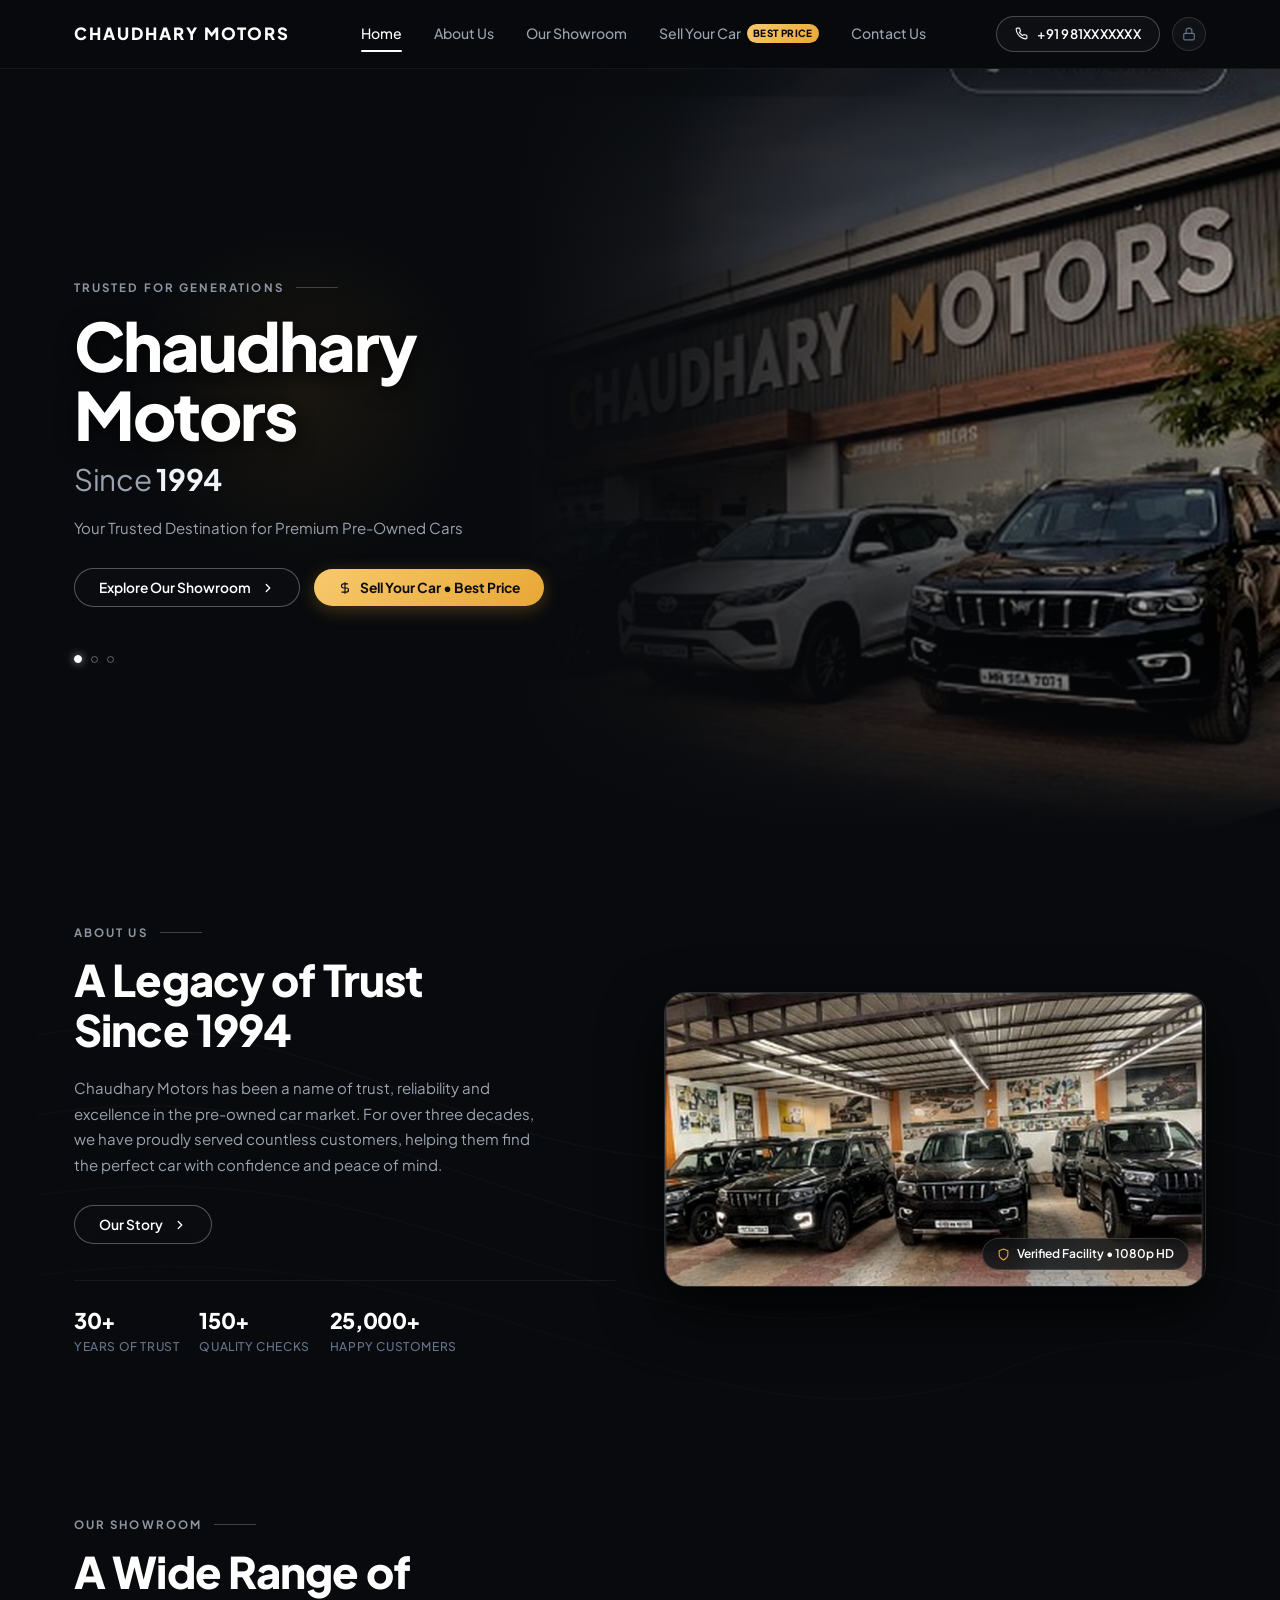
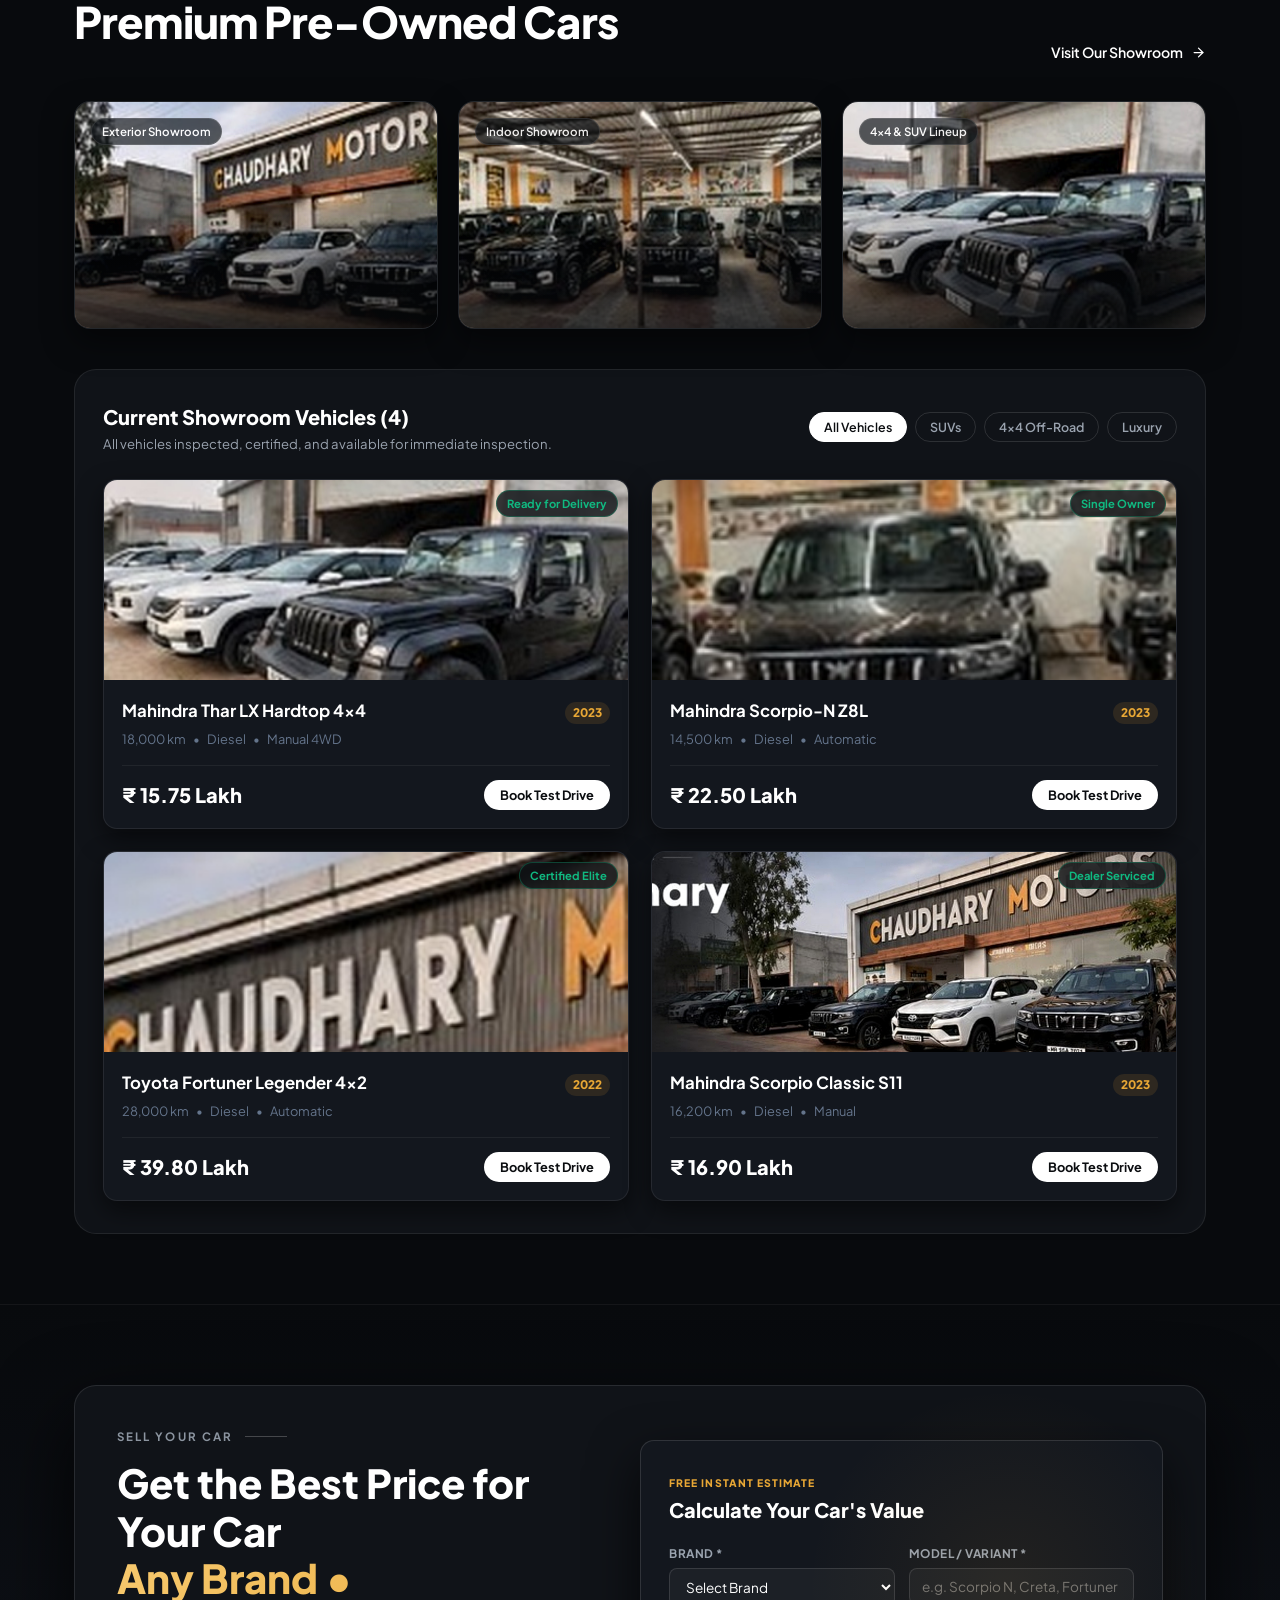
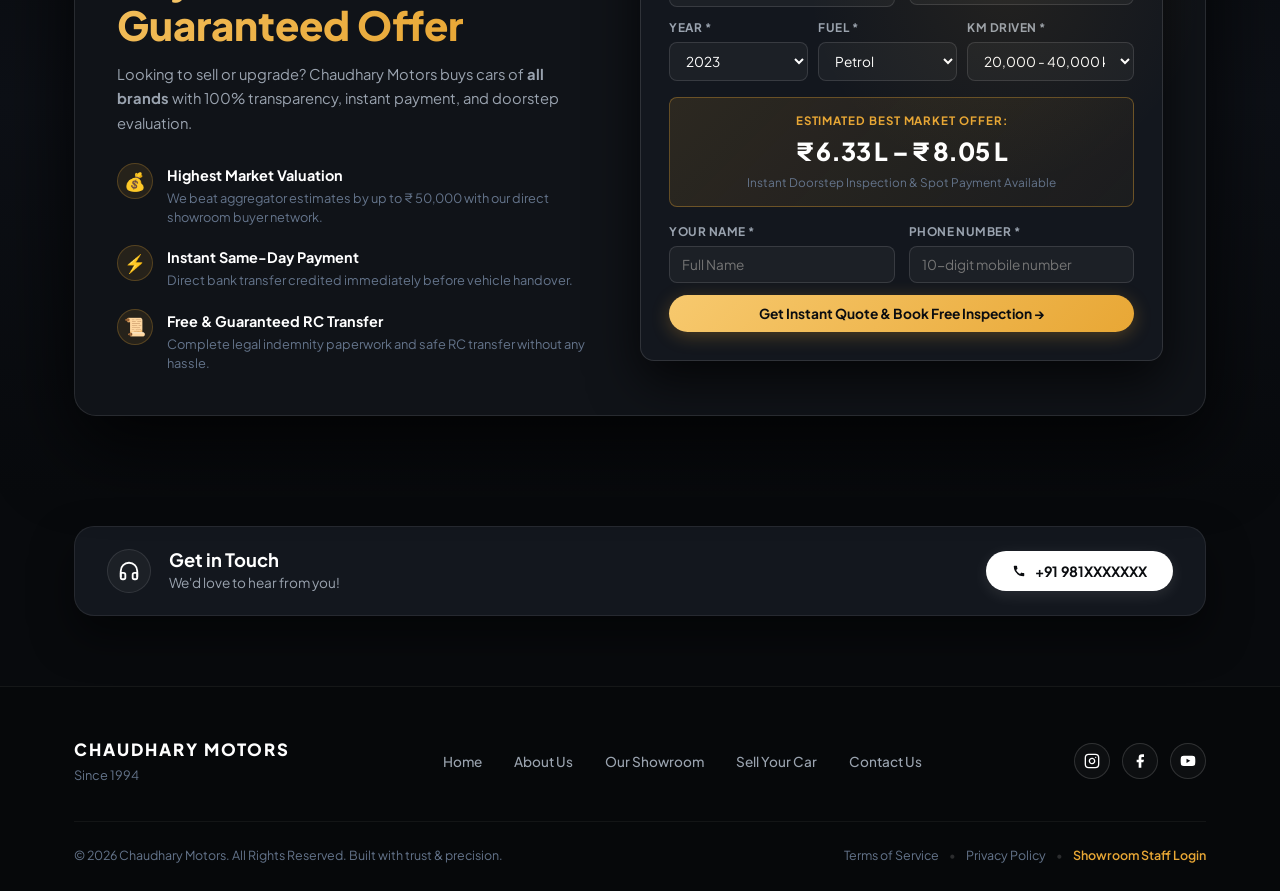
==== commit 772281ef: "Updated showroom website" ====
--- a/showroom window/index.html
+++ b/showroom window/index.html
@@ -4,10 +4,10 @@
     <meta charset="UTF-8">
     <meta name="viewport" content="width=device-width, initial-scale=1.0">
     <title>Chaudhary Motors | Premium Pre-Owned Cars Since 1994</title>
-    <meta name="description" content="Chaudhary Motors - Since 1994. Your Trusted Destination for Premium Pre-Owned Cars. 150+ point quality checks, certified excellence, and seamless ownership.">
+    <meta name="description" content="Chaudhary Motors - Since 1994. Your Trusted Destination for Premium Pre-Owned Cars. 150+ point quality inspection, sell your car at best market price, instant doorstep valuation.">
     <link rel="icon" type="image/svg+xml" href="data:image/svg+xml,<svg xmlns='http://www.w3.org/2000/svg' viewBox='0 0 24 24' fill='%23ffffff'><path d='M19 17h2c.6 0 1-.4 1-1v-3c0-.9-.7-1.7-1.5-1.9C18.7 10.6 16 10 16 10s-1.3-1.4-2.2-2.3c-.5-.4-1.1-.7-1.8-.7H5c-.6 0-1.1.4-1.4.9l-1.4 2.9C2.1 11.1 2 11.5 2 12v4c0 .6.4 1 1 1h2'/><circle cx='7' cy='17' r='2'/><path d='M9 17h6'/><circle cx='17' cy='17' r='2'/></svg>">
     
-    <!-- Google Fonts -->
+    <!-- Google Fonts: Plus Jakarta Sans -->
     <link rel="preconnect" href="https://fonts.googleapis.com">
     <link rel="preconnect" href="https://fonts.gstatic.com" crossorigin>
     <link href="https://fonts.googleapis.com/css2?family=Plus+Jakarta+Sans:wght@300;400;500;600;700;800&display=swap" rel="stylesheet">
@@ -16,6 +16,34 @@
 </head>
 <body>
 
+    <!-- DEALER ADMIN FLOATING COMMAND BAR (Visible ONLY when Showroom Admin is Logged In) -->
+    <div class="dealer-admin-bar" id="dealerAdminBar" style="display: none;">
+        <div class="admin-bar-inner">
+            <div class="admin-status-group">
+                <span class="admin-live-badge"></span>
+                <span class="admin-status-text">DEALER PORTAL ACTIVE &bull; Chaudhary Motors Staff</span>
+            </div>
+            <div class="admin-actions-group">
+                <button class="btn-admin-action" onclick="openAddCarModal()">
+                    <svg viewBox="0 0 24 24" fill="none" stroke="currentColor" stroke-width="2.5"><line x1="12" y1="5" x2="12" y2="19"></line><line x1="5" y1="12" x2="19" y2="12"></line></svg>
+                    <span>Add New Car</span>
+                </button>
+                <button class="btn-admin-action" onclick="openAdminDashboard('inventory')">
+                    <svg viewBox="0 0 24 24" fill="none" stroke="currentColor" stroke-width="2"><rect x="3" y="3" width="7" height="7"></rect><rect x="14" y="3" width="7" height="7"></rect><rect x="14" y="14" width="7" height="7"></rect><rect x="3" y="14" width="7" height="7"></rect></svg>
+                    <span>Manage Inventory (<span id="adminInvCount">0</span>)</span>
+                </button>
+                <button class="btn-admin-action" onclick="openAdminDashboard('leads')">
+                    <svg viewBox="0 0 24 24" fill="none" stroke="currentColor" stroke-width="2"><path d="M4 4h16c1.1 0 2 .9 2 2v12c0 1.1-.9 2-2 2H4c-1.1 0-2-.9-2-2V6c0-1.1.9-2 2-2z"></path><polyline points="22,6 12,13 2,6"></polyline></svg>
+                    <span>Sell Inquiries (<span id="adminLeadsCount">0</span>)</span>
+                </button>
+                <button class="btn-admin-logout" onclick="logoutDealer()" title="Exit Dealer Admin Mode">
+                    <span>Exit Admin</span>
+                    <svg viewBox="0 0 24 24" fill="none" stroke="currentColor" stroke-width="2"><path d="M9 21H5a2 2 0 0 1-2-2V5a2 2 0 0 1 2-2h4"></path><polyline points="16 17 21 12 16 7"></polyline><line x1="21" y1="12" x2="9" y2="12"></line></svg>
+                </button>
+            </div>
+        </div>
+    </div>
+
     <!-- TOP NAVIGATION BAR -->
     <header class="navbar" id="navbar">
         <div class="nav-container">
@@ -28,6 +56,7 @@
                     <li><a href="#home" class="nav-link active">Home</a></li>
                     <li><a href="#about" class="nav-link">About Us</a></li>
                     <li><a href="#showroom" class="nav-link">Our Showroom</a></li>
+                    <li><a href="#sell-car" class="nav-link nav-highlight-link">Sell Your Car <span class="tag-hot">BEST PRICE</span></a></li>
                     <li><a href="#contact" class="nav-link">Contact Us</a></li>
                 </ul>
             </nav>
@@ -40,6 +69,15 @@
                     <span>+91 981XXXXXXX</span>
                 </a>
 
+                <!-- Discreet Staff Portal Access -->
+                <button class="btn-staff-icon" id="staffPortalBtn" onclick="openDealerLoginModal()" title="Showroom Staff Portal (Protected)">
+                    <svg viewBox="0 0 24 24" fill="none" stroke="currentColor" stroke-width="2">
+                        <rect x="3" y="11" width="18" height="11" rx="2" ry="2"></rect>
+                        <path d="M7 11V7a5 5 0 0 1 10 0v4"></path>
+                    </svg>
+                    <span class="staff-tooltip">Dealer Login</span>
+                </button>
+
                 <!-- Mobile Hamburger Button -->
                 <button class="hamburger-btn" id="hamburgerBtn" aria-label="Toggle Navigation Menu">
                     <span class="bar"></span>
@@ -51,17 +89,18 @@
     </header>
 
     <main>
-        <!-- HERO SECTION -->
+        <!-- HERO SECTION (HD ENHANCED) -->
         <section class="hero-section" id="home">
             <div class="hero-bg-container">
                 <div class="hero-img-layer" id="heroBgImage"></div>
                 <div class="hero-gradient-overlay"></div>
+                <div class="hero-ambient-glow"></div>
             </div>
 
             <div class="container hero-content-wrapper">
                 <div class="hero-slider" id="heroSlider">
                     
-                    <!-- Slide 1 (Matching screenshot exactly) -->
+                    <!-- Slide 1 (Matching UI Screenshot) -->
                     <div class="hero-slide active" data-slide="0">
                         <div class="eyebrow-container">
                             <span class="eyebrow-text">TRUSTED FOR GENERATIONS</span>
@@ -74,27 +113,31 @@
                         <p class="hero-since">Since <span>1994</span></p>
                         <p class="hero-subtext">Your Trusted Destination for Premium Pre-Owned Cars</p>
                         <div class="hero-button-wrap">
-                            <button class="btn-pill-dark" id="heroExploreBtn" onclick="openInventoryModal()">
+                            <button class="btn-pill-dark" onclick="openInventoryModal()">
                                 <span>Explore Our Showroom</span>
                                 <svg class="btn-chevron" viewBox="0 0 24 24" fill="none" stroke="currentColor" stroke-width="2.2" stroke-linecap="round" stroke-linejoin="round">
                                     <polyline points="9 18 15 12 9 6"></polyline>
                                 </svg>
                             </button>
+                            <button class="btn-pill-gold" onclick="openSellCarModal()">
+                                <svg viewBox="0 0 24 24" fill="none" stroke="currentColor" stroke-width="2"><path d="M12 2v20M17 5H9.5a3.5 3.5 0 0 0 0 7h5a3.5 3.5 0 0 1 0 7H6"/></svg>
+                                <span>Sell Your Car &bull; Best Price</span>
+                            </button>
                         </div>
                     </div>
 
                     <!-- Slide 2 -->
                     <div class="hero-slide" data-slide="1">
                         <div class="eyebrow-container">
-                            <span class="eyebrow-text">UNCOMPROMISING STANDARDS</span>
+                            <span class="eyebrow-text">CERTIFIED HD QUALITY</span>
                             <span class="eyebrow-divider"></span>
                         </div>
                         <h1 class="hero-headline">
-                            Certified<br>
+                            Unmatched<br>
                             Excellence
                         </h1>
                         <p class="hero-since">Over <span>150+</span> Multi-Point Checks</p>
-                        <p class="hero-subtext">Every vehicle is inspected, serviced, and detailed to pristine showroom perfection</p>
+                        <p class="hero-subtext">Every vehicle is handpicked, accident-free, and thoroughly inspected by master technicians</p>
                         <div class="hero-button-wrap">
                             <button class="btn-pill-dark" onclick="openStoryModal()">
                                 <span>Our Quality Standards</span>
@@ -102,6 +145,9 @@
                                     <polyline points="9 18 15 12 9 6"></polyline>
                                 </svg>
                             </button>
+                            <button class="btn-pill-gold" onclick="openSellCarModal()">
+                                <span>Instant Car Valuation</span>
+                            </button>
                         </div>
                     </div>
 
@@ -116,13 +162,16 @@
                             In Peace
                         </h1>
                         <p class="hero-since">Hassle-Free <span>RC & Finance</span></p>
-                        <p class="hero-subtext">On-the-spot vehicle exchange valuations, instant loans and guaranteed buyback</p>
+                        <p class="hero-subtext">On-the-spot vehicle exchange valuations, instant loan sanctions, and verified service histories</p>
                         <div class="hero-button-wrap">
                             <button class="btn-pill-dark" onclick="openContactModal('Test Drive & Finance Inquiry')">
                                 <span>Book a Test Drive</span>
                                 <svg class="btn-chevron" viewBox="0 0 24 24" fill="none" stroke="currentColor" stroke-width="2.2" stroke-linecap="round" stroke-linejoin="round">
                                     <polyline points="9 18 15 12 9 6"></polyline>
                                 </svg>
+                            </button>
+                            <button class="btn-pill-gold" onclick="openSellCarModal()">
+                                <span>Get Best Quote For Your Car</span>
                             </button>
                         </div>
                     </div>
@@ -194,14 +243,13 @@
 
                 <!-- Right image column -->
                 <div class="about-visual-col">
-                    <div class="about-card-frame" onclick="openLightbox(1)" title="Click to enlarge view">
+                    <div class="about-card-frame" onclick="openLightbox(1)" title="Click to view full HD showroom">
                         <img src="images/about_showroom.jpg" alt="Chaudhary Motors Indoor Showroom" class="about-main-img" loading="lazy">
-                        <div class="about-card-glow"></div>
                         <div class="about-badge-tag">
                             <svg viewBox="0 0 24 24" fill="none" stroke="currentColor" stroke-width="2" stroke-linecap="round" stroke-linejoin="round">
                                 <path d="M12 22s8-4 8-10V5l-8-3-8 3v7c0 6 8 10 8 10z"/>
                             </svg>
-                            <span>Verified Facility</span>
+                            <span>Verified Facility &bull; 1080p HD</span>
                         </div>
                     </div>
                 </div>
@@ -224,6 +272,12 @@
                     </div>
 
                     <div class="showroom-cta-group">
+                        <!-- Dealer-only Add Car button visible when admin is logged in -->
+                        <button class="btn-admin-add-inline" id="dealerAddBtnInline" style="display: none;" onclick="openAddCarModal()">
+                            <svg viewBox="0 0 24 24" fill="none" stroke="currentColor" stroke-width="2.5"><line x1="12" y1="5" x2="12" y2="19"></line><line x1="5" y1="12" x2="19" y2="12"></line></svg>
+                            <span>+ Add Car to Showroom</span>
+                        </button>
+
                         <button class="btn-link-arrow" id="visitShowroomAction" onclick="openVisitModal()">
                             <span>Visit Our Showroom</span>
                             <svg class="arrow-forward-icon" viewBox="0 0 24 24" fill="none" stroke="currentColor" stroke-width="2" stroke-linecap="round" stroke-linejoin="round">
@@ -272,17 +326,185 @@
 
                 </div>
 
-                <!-- Quick Inventory Discovery Strip -->
-                <div class="inventory-banner-strip">
-                    <div class="inventory-status-chip">
-                        <span class="live-status-dot"></span>
-                        <span>40+ Verified Vehicles In Showroom Available Today</span>
-                    </div>
-                    <button class="btn-browse-inv" onclick="openInventoryModal()">
-                        Browse Inventory &rarr;
-                    </button>
-                </div>
-
+                <!-- DYNAMIC LIVE CAR INVENTORY CONTAINER (With Showroom Admin Controls) -->
+                <div class="showroom-live-inventory" id="liveInventorySection">
+                    <div class="inventory-section-header">
+                        <div class="inv-head-left">
+                            <h3 class="inv-subheading">Current Showroom Vehicles (<span id="totalCarsCount">0</span>)</h3>
+                            <p class="inv-subdesc">All vehicles inspected, certified, and available for immediate inspection.</p>
+                        </div>
+                        <div class="inv-head-right">
+                            <div class="filter-pills-wrap" id="inventoryFilterTabs">
+                                <button class="inv-filter-pill active" data-filter="all">All Vehicles</button>
+                                <button class="inv-filter-pill" data-filter="suv">SUVs</button>
+                                <button class="inv-filter-pill" data-filter="4x4">4x4 Off-Road</button>
+                                <button class="inv-filter-pill" data-filter="luxury">Luxury</button>
+                            </div>
+                        </div>
+                    </div>
+
+                    <!-- Grid of Cars (Populated dynamically via JavaScript) -->
+                    <div class="dynamic-car-grid" id="showroomCarGrid">
+                        <!-- Rendered by JS from inventory store -->
+                    </div>
+                </div>
+
+            </div>
+        </section>
+
+        <!-- ==================== SELL YOUR CAR SECTION (NEW CUSTOMER FEATURE) ==================== -->
+        <section class="sell-car-section" id="sell-car">
+            <div class="container">
+                <div class="sell-car-box">
+                    <div class="sell-car-layout">
+                        <!-- Left explanation & trust points -->
+                        <div class="sell-car-info">
+                            <div class="eyebrow-container">
+                                <span class="eyebrow-text">SELL YOUR CAR</span>
+                                <span class="eyebrow-divider"></span>
+                            </div>
+                            <h2 class="sell-title">
+                                Get the Best Price for Your Car<br>
+                                <span class="gold-gradient-text">Any Brand &bull; Guaranteed Offer</span>
+                            </h2>
+                            <p class="sell-desc">
+                                Looking to sell or upgrade? Chaudhary Motors buys cars of <strong>all brands</strong> with 100% transparency, instant payment, and doorstep evaluation.
+                            </p>
+
+                            <div class="sell-perks-list">
+                                <div class="sell-perk-item">
+                                    <div class="perk-icon-circle">💰</div>
+                                    <div>
+                                        <strong>Highest Market Valuation</strong>
+                                        <p>We beat aggregator estimates by up to ₹ 50,000 with our direct showroom buyer network.</p>
+                                    </div>
+                                </div>
+                                <div class="sell-perk-item">
+                                    <div class="perk-icon-circle">⚡</div>
+                                    <div>
+                                        <strong>Instant Same-Day Payment</strong>
+                                        <p>Direct bank transfer credited immediately before vehicle handover.</p>
+                                    </div>
+                                </div>
+                                <div class="sell-perk-item">
+                                    <div class="perk-icon-circle">📜</div>
+                                    <div>
+                                        <strong>Free & Guaranteed RC Transfer</strong>
+                                        <p>Complete legal indemnity paperwork and safe RC transfer without any hassle.</p>
+                                    </div>
+                                </div>
+                            </div>
+                        </div>
+
+                        <!-- Right interactive valuation & application widget -->
+                        <div class="sell-car-widget">
+                            <div class="widget-header">
+                                <span class="widget-tag">FREE INSTANT ESTIMATE</span>
+                                <h3>Calculate Your Car's Value</h3>
+                            </div>
+
+                            <form id="instantValuationForm" onsubmit="handleCustomerSellSubmit(event)">
+                                <div class="form-grid-2">
+                                    <div class="widget-field">
+                                        <label for="sellBrand">Brand *</label>
+                                        <select id="sellBrand" required onchange="updateModelOptions()">
+                                            <option value="">Select Brand</option>
+                                            <option value="Mahindra">Mahindra</option>
+                                            <option value="Toyota">Toyota</option>
+                                            <option value="Hyundai">Hyundai</option>
+                                            <option value="Tata">Tata Motors</option>
+                                            <option value="Maruti Suzuki">Maruti Suzuki</option>
+                                            <option value="Kia">Kia</option>
+                                            <option value="BMW">BMW</option>
+                                            <option value="Mercedes-Benz">Mercedes-Benz</option>
+                                            <option value="Audi">Audi</option>
+                                            <option value="Volkswagen">Volkswagen</option>
+                                            <option value="Skoda">Skoda</option>
+                                            <option value="Honda">Honda</option>
+                                            <option value="MG">MG</option>
+                                            <option value="Jeep">Jeep</option>
+                                            <option value="Ford">Ford</option>
+                                            <option value="Renault">Renault</option>
+                                            <option value="Nissan">Nissan</option>
+                                            <option value="Volvo">Volvo</option>
+                                            <option value="Other">Other Brand</option>
+                                        </select>
+                                    </div>
+
+                                    <div class="widget-field">
+                                        <label for="sellModel">Model / Variant *</label>
+                                        <input type="text" id="sellModel" required placeholder="e.g. Scorpio N, Creta, Fortuner" oninput="calculateLiveEstimate()">
+                                    </div>
+                                </div>
+
+                                <div class="form-grid-3">
+                                    <div class="widget-field">
+                                        <label for="sellYear">Year *</label>
+                                        <select id="sellYear" required onchange="calculateLiveEstimate()">
+                                            <option value="2025">2025</option>
+                                            <option value="2024">2024</option>
+                                            <option value="2023" selected>2023</option>
+                                            <option value="2022">2022</option>
+                                            <option value="2021">2021</option>
+                                            <option value="2020">2020</option>
+                                            <option value="2019">2019</option>
+                                            <option value="2018">2018</option>
+                                            <option value="2017">2017</option>
+                                            <option value="2016">2016</option>
+                                            <option value="2015">2015</option>
+                                            <option value="2014">2014 & Older</option>
+                                        </select>
+                                    </div>
+
+                                    <div class="widget-field">
+                                        <label for="sellFuel">Fuel *</label>
+                                        <select id="sellFuel" required onchange="calculateLiveEstimate()">
+                                            <option value="Diesel">Diesel</option>
+                                            <option value="Petrol" selected>Petrol</option>
+                                            <option value="CNG">CNG</option>
+                                            <option value="Electric">Electric</option>
+                                            <option value="Hybrid">Hybrid</option>
+                                        </select>
+                                    </div>
+
+                                    <div class="widget-field">
+                                        <label for="sellKms">Km Driven *</label>
+                                        <select id="sellKms" required onchange="calculateLiveEstimate()">
+                                            <option value="Under 20,000 km">Under 20,000 km</option>
+                                            <option value="20,000 - 40,000 km" selected>20,000 - 40,000 km</option>
+                                            <option value="40,000 - 70,000 km">40,000 - 70,000 km</option>
+                                            <option value="70,000 - 1,00,000 km">70,000 - 1,00,000 km</option>
+                                            <option value="Above 1,00,000 km">Above 1,00,000 km</option>
+                                        </select>
+                                    </div>
+                                </div>
+
+                                <!-- Live Instant Valuation Display -->
+                                <div class="live-estimate-card" id="liveEstimateBox">
+                                    <div class="estimate-label">Estimated Best Market Offer:</div>
+                                    <div class="estimate-amount" id="estimateDisplay">₹ 14.20 L – ₹ 16.50 L</div>
+                                    <div class="estimate-sub">Instant Doorstep Inspection &amp; Spot Payment Available</div>
+                                </div>
+
+                                <div class="form-grid-2">
+                                    <div class="widget-field">
+                                        <label for="sellerName">Your Name *</label>
+                                        <input type="text" id="sellerName" required placeholder="Full Name">
+                                    </div>
+
+                                    <div class="widget-field">
+                                        <label for="sellerPhone">Phone Number *</label>
+                                        <input type="tel" id="sellerPhone" required pattern="[0-9]{10}" placeholder="10-digit mobile number">
+                                    </div>
+                                </div>
+
+                                <button type="submit" class="btn-pill-gold btn-block">
+                                    <span>Get Instant Quote &amp; Book Free Inspection &rarr;</span>
+                                </button>
+                            </form>
+                        </div>
+                    </div>
+                </div>
             </div>
         </section>
 
@@ -333,6 +555,7 @@
                         <li><a href="#home">Home</a></li>
                         <li><a href="#about">About Us</a></li>
                         <li><a href="#showroom">Our Showroom</a></li>
+                        <li><a href="#sell-car">Sell Your Car</a></li>
                         <li><a href="#contact">Contact Us</a></li>
                     </ul>
                 </div>
@@ -371,20 +594,220 @@
                     <span class="sep">&bull;</span>
                     <a href="#" onclick="openStoryModal(); return false;">Privacy Policy</a>
                     <span class="sep">&bull;</span>
-                    <a href="#" onclick="openVisitModal(); return false;">Showroom Locator</a>
+                    <a href="#" onclick="openDealerLoginModal(); return false;" class="dealer-discrete-link">Showroom Staff Login</a>
                 </div>
             </div>
         </div>
     </footer>
 
-    <!-- ==================== MODALS ==================== -->
+    <!-- ==================== SHOWROOM ADMIN PORTAL MODALS ==================== -->
+
+    <!-- A. DEALER PASSCODE LOGIN MODAL -->
+    <div class="modal-overlay" id="dealerLoginModal" role="dialog" aria-modal="true" aria-labelledby="dealerLoginTitle">
+        <div class="modal-dialog modal-dialog-sm">
+            <button class="modal-close-icon" onclick="closeModal('dealerLoginModal')" aria-label="Close modal">&times;</button>
+            <div class="modal-head">
+                <span class="eyebrow-badge">SHOWROOM AUTHORIZED ACCESS</span>
+                <h3 class="modal-title" id="dealerLoginTitle">Dealer Admin Portal</h3>
+                <p class="modal-subtitle">Authorized Chaudhary Motors staff only. Enter your dealer PIN to manage cars and inventory.</p>
+            </div>
+            <div class="modal-content-area">
+                <form id="dealerLoginForm" onsubmit="handleDealerLogin(event)">
+                    <div class="input-field-group">
+                        <label for="dealerPin">Security PIN *</label>
+                        <input type="password" id="dealerPin" required placeholder="Enter Showroom PIN" autocomplete="current-password" autofocus>
+                        <span class="field-hint">Showroom Default PIN: <strong>1994</strong></span>
+                    </div>
+                    <div class="form-btn-area">
+                        <button type="submit" class="btn-pill-gold btn-block">Unlock Showroom Controls &rarr;</button>
+                    </div>
+                </form>
+            </div>
+        </div>
+    </div>
+
+    <!-- B. ADD / EDIT CAR MODAL (SHOWROOM ONLY) -->
+    <div class="modal-overlay" id="carFormModal" role="dialog" aria-modal="true" aria-labelledby="carFormTitle">
+        <div class="modal-dialog">
+            <button class="modal-close-icon" onclick="closeModal('carFormModal')" aria-label="Close modal">&times;</button>
+            <div class="modal-head">
+                <span class="eyebrow-badge">INVENTORY MANAGEMENT</span>
+                <h3 class="modal-title" id="carFormTitle">Add New Car to Showroom</h3>
+                <p class="modal-subtitle">This car will instantly be added to the showroom inventory. Customers will view it live.</p>
+            </div>
+            <div class="modal-content-area">
+                <form id="carInventoryForm" onsubmit="handleSaveCar(event)">
+                    <input type="hidden" id="editCarId" value="">
+
+                    <div class="input-field-row">
+                        <div class="input-field-group">
+                            <label for="carName">Vehicle Name &amp; Variant *</label>
+                            <input type="text" id="carName" required placeholder="e.g. Mahindra Thar LX 4x4">
+                        </div>
+                        <div class="input-field-group">
+                            <label for="carBrand">Brand *</label>
+                            <input type="text" id="carBrand" required placeholder="e.g. Mahindra, Toyota, BMW">
+                        </div>
+                    </div>
+
+                    <div class="input-field-row">
+                        <div class="input-field-group">
+                            <label for="carYear">Model Year *</label>
+                            <input type="number" id="carYear" required min="2000" max="2026" placeholder="2023">
+                        </div>
+                        <div class="input-field-group">
+                            <label for="carPrice">Showroom Price *</label>
+                            <input type="text" id="carPrice" required placeholder="e.g. ₹ 16.50 Lakh">
+                        </div>
+                    </div>
+
+                    <div class="input-field-row">
+                        <div class="input-field-group">
+                            <label for="carKms">Kilometers Driven *</label>
+                            <input type="text" id="carKms" required placeholder="e.g. 18,000 km">
+                        </div>
+                        <div class="input-field-group">
+                            <label for="carFuel">Fuel Type *</label>
+                            <select id="carFuel" required>
+                                <option value="Diesel">Diesel</option>
+                                <option value="Petrol">Petrol</option>
+                                <option value="CNG">CNG</option>
+                                <option value="Electric">Electric</option>
+                                <option value="Hybrid">Hybrid</option>
+                            </select>
+                        </div>
+                    </div>
+
+                    <div class="input-field-row">
+                        <div class="input-field-group">
+                            <label for="carTrans">Transmission *</label>
+                            <select id="carTrans" required>
+                                <option value="Automatic">Automatic</option>
+                                <option value="Manual">Manual</option>
+                                <option value="Manual 4WD">Manual 4WD</option>
+                                <option value="Automatic 4WD">Automatic 4WD</option>
+                            </select>
+                        </div>
+                        <div class="input-field-group">
+                            <label for="carCategory">Showroom Category *</label>
+                            <select id="carCategory" required>
+                                <option value="suv 4x4">SUV 4x4 Off-Road</option>
+                                <option value="suv">SUV</option>
+                                <option value="luxury">Luxury Elite</option>
+                                <option value="sedan">Sedan</option>
+                            </select>
+                        </div>
+                    </div>
+
+                    <div class="input-field-group">
+                        <label for="carBadge">Status Badge (Optional)</label>
+                        <input type="text" id="carBadge" placeholder="e.g. Ready for Delivery, Single Owner, Certified Elite">
+                    </div>
+
+                    <!-- Photo selector (preset or file upload) -->
+                    <div class="input-field-group">
+                        <label>Vehicle Photo</label>
+                        <div class="photo-select-row">
+                            <select id="carPresetPhoto" onchange="previewPresetPhoto()">
+                                <option value="images/car_thar.jpg">Preset: Mahindra Thar 4x4 (HD)</option>
+                                <option value="images/car_scorpio.jpg">Preset: Mahindra Scorpio-N (HD)</option>
+                                <option value="images/car_fortuner.jpg">Preset: Toyota Fortuner Legender (HD)</option>
+                                <option value="images/hero_cars.jpg">Preset: Mahindra Scorpio Classic (HD)</option>
+                                <option value="images/showroom_2.jpg">Preset: Executive Showroom Lineup</option>
+                                <option value="custom">Custom Image Upload / URL &darr;</option>
+                            </select>
+                        </div>
+                        <div id="customPhotoWrap" style="display: none; margin-top: 8px;">
+                            <input type="file" id="carFileUpload" accept="image/*" onchange="handleCarPhotoUpload(event)">
+                            <input type="url" id="carCustomUrl" placeholder="Or paste Image URL (https://...)" style="margin-top: 6px;">
+                        </div>
+                        <div class="preview-thumb-box" id="carPreviewBox">
+                            <img id="carPreviewImg" src="images/car_thar.jpg" alt="Car Preview">
+                        </div>
+                    </div>
+
+                    <div class="form-btn-area">
+                        <button type="submit" class="btn-pill-gold btn-block" id="saveCarBtn">Save to Showroom Inventory &rarr;</button>
+                    </div>
+                </form>
+            </div>
+        </div>
+    </div>
+
+    <!-- C. DEALER DASHBOARD MODAL (MANAGE CARS & VIEW CUSTOMER SELL APPLICATIONS) -->
+    <div class="modal-overlay" id="adminDashboardModal" role="dialog" aria-modal="true" aria-labelledby="dashTitle">
+        <div class="modal-dialog modal-dialog-lg">
+            <button class="modal-close-icon" onclick="closeModal('adminDashboardModal')" aria-label="Close modal">&times;</button>
+            <div class="modal-head">
+                <span class="eyebrow-badge">DEALER CONTROL PANEL</span>
+                <h3 class="modal-title" id="dashTitle">Showroom Administration</h3>
+                <div class="dash-tab-row">
+                    <button class="dash-tab active" id="tabInvBtn" onclick="switchDashTab('inventory')">Manage Cars (<span id="dashInvCount">0</span>)</button>
+                    <button class="dash-tab" id="tabLeadsBtn" onclick="switchDashTab('leads')">Customer Car Sell Requests (<span id="dashLeadsCount">0</span>)</button>
+                </div>
+            </div>
+
+            <div class="modal-content-area">
+                <!-- Tab 1: Cars List -->
+                <div id="dashTabInventory">
+                    <div class="dash-action-bar">
+                        <button class="btn-pill-gold btn-sm" onclick="openAddCarModal()">+ Add New Vehicle</button>
+                        <span class="dash-hint">Cars listed here are visible to all website customers.</span>
+                    </div>
+                    <div class="table-responsive">
+                        <table class="admin-data-table">
+                            <thead>
+                                <tr>
+                                    <th>Car</th>
+                                    <th>Year</th>
+                                    <th>Price</th>
+                                    <th>Fuel/Trans</th>
+                                    <th>Category</th>
+                                    <th>Actions</th>
+                                </tr>
+                            </thead>
+                            <tbody id="adminInventoryTableBody">
+                                <!-- Populated dynamically -->
+                            </tbody>
+                        </table>
+                    </div>
+                </div>
+
+                <!-- Tab 2: Sell Car Leads from Customers -->
+                <div id="dashTabLeads" style="display: none;">
+                    <div class="dash-action-bar">
+                        <span class="dash-hint">Customer applications to sell cars at Chaudhary Motors with instant estimates.</span>
+                        <button class="btn-pill-dark btn-sm" onclick="clearAllLeads()">Clear All History</button>
+                    </div>
+                    <div class="table-responsive">
+                        <table class="admin-data-table">
+                            <thead>
+                                <tr>
+                                    <th>Customer</th>
+                                    <th>Car Details</th>
+                                    <th>Estimated Value</th>
+                                    <th>Date</th>
+                                    <th>Action</th>
+                                </tr>
+                            </thead>
+                            <tbody id="adminLeadsTableBody">
+                                <!-- Populated dynamically -->
+                            </tbody>
+                        </table>
+                    </div>
+                </div>
+            </div>
+        </div>
+    </div>
+
+    <!-- ==================== COMMON CUSTOMER MODALS ==================== -->
 
     <!-- 1. OUR STORY MODAL -->
     <div class="modal-overlay" id="storyModal" role="dialog" aria-modal="true" aria-labelledby="storyModalTitle">
         <div class="modal-dialog">
             <button class="modal-close-icon" onclick="closeModal('storyModal')" aria-label="Close modal">&times;</button>
             <div class="modal-head">
-                <span class="eyebrow-badge">HERITAGE & EXCELLENCE</span>
+                <span class="eyebrow-badge">HERITAGE &amp; EXCELLENCE</span>
                 <h3 class="modal-title" id="storyModalTitle">Our Story: Built on Integrity Since 1994</h3>
             </div>
             <div class="modal-content-area">
@@ -401,7 +824,7 @@
 
                     <div class="story-pillar">
                         <div class="pillar-symbol">📑</div>
-                        <h4>Clean Title & Non-Accidental</h4>
+                        <h4>Clean Title &amp; Non-Accidental</h4>
                         <p>Every vehicle comes with a 100% verified non-accidental certificate, authenticated odometer reading, and zero-encumbrance legal clear paperwork.</p>
                     </div>
 
@@ -432,7 +855,7 @@
         <div class="modal-dialog">
             <button class="modal-close-icon" onclick="closeModal('visitModal')" aria-label="Close modal">&times;</button>
             <div class="modal-head">
-                <span class="eyebrow-badge">SHOWROOM LOCATION & TIMINGS</span>
+                <span class="eyebrow-badge">SHOWROOM LOCATION &amp; TIMINGS</span>
                 <h3 class="modal-title" id="visitModalTitle">Welcome to Chaudhary Motors</h3>
             </div>
             <div class="modal-content-area">
@@ -482,139 +905,7 @@
         </div>
     </div>
 
-    <!-- 3. CAR INVENTORY SHOWROOM MODAL -->
-    <div class="modal-overlay" id="inventoryModal" role="dialog" aria-modal="true" aria-labelledby="inventoryModalTitle">
-        <div class="modal-dialog modal-dialog-lg">
-            <button class="modal-close-icon" onclick="closeModal('inventoryModal')" aria-label="Close modal">&times;</button>
-            <div class="modal-head">
-                <span class="eyebrow-badge">CERTIFIED FLEET</span>
-                <h3 class="modal-title" id="inventoryModalTitle">Our Available Showroom Inventory</h3>
-                <p class="modal-subtitle">Browse through handpicked, certified luxury SUVs and vehicles ready for immediate ownership.</p>
-            </div>
-            <div class="modal-content-area">
-                
-                <!-- Filter bar -->
-                <div class="inv-filter-controls">
-                    <div class="inv-filter-tags">
-                        <button class="inv-tab active" data-filter="all">All Fleet (4)</button>
-                        <button class="inv-tab" data-filter="suv">SUVs</button>
-                        <button class="inv-tab" data-filter="4x4">4x4 Off-Road</button>
-                        <button class="inv-tab" data-filter="luxury">Luxury</button>
-                    </div>
-                    <div class="inv-search-field">
-                        <input type="text" id="inventorySearch" placeholder="Search by model, brand, or fuel..." onkeyup="filterInventorySearch()">
-                    </div>
-                </div>
-
-                <!-- Vehicles Grid -->
-                <div class="inv-grid-list" id="inventoryGrid">
-                    
-                    <!-- Car 1: Mahindra Thar LX 4x4 -->
-                    <div class="inv-car-item" data-type="suv 4x4" data-name="Mahindra Thar LX Hardtop 4x4">
-                        <div class="car-pic-wrap">
-                            <img src="images/showroom_3.jpg" alt="Mahindra Thar LX Hardtop 4x4">
-                            <span class="car-status-tag">Ready to Deliver</span>
-                        </div>
-                        <div class="car-card-body">
-                            <div class="car-heading-group">
-                                <h4>Mahindra Thar LX 4x4</h4>
-                                <span class="car-year-pill">2023</span>
-                            </div>
-                            <div class="car-spec-chips">
-                                <span>18,000 km</span>
-                                <span class="dot">&bull;</span>
-                                <span>Diesel</span>
-                                <span class="dot">&bull;</span>
-                                <span>Manual 4WD</span>
-                            </div>
-                            <div class="car-bottom-row">
-                                <div class="car-cost">₹ 15.75 Lakh</div>
-                                <button class="btn-select-test" onclick="selectVehicleForLead('Mahindra Thar LX 4x4')">Test Drive</button>
-                            </div>
-                        </div>
-                    </div>
-
-                    <!-- Car 2: Mahindra Scorpio-N -->
-                    <div class="inv-car-item" data-type="suv" data-name="Mahindra Scorpio-N Z8L Diesel Automatic">
-                        <div class="car-pic-wrap">
-                            <img src="images/showroom_2.jpg" alt="Mahindra Scorpio-N Z8L">
-                            <span class="car-status-tag">Single Owner</span>
-                        </div>
-                        <div class="car-card-body">
-                            <div class="car-heading-group">
-                                <h4>Mahindra Scorpio-N Z8L</h4>
-                                <span class="car-year-pill">2023</span>
-                            </div>
-                            <div class="car-spec-chips">
-                                <span>14,500 km</span>
-                                <span class="dot">&bull;</span>
-                                <span>Diesel</span>
-                                <span class="dot">&bull;</span>
-                                <span>Automatic</span>
-                            </div>
-                            <div class="car-bottom-row">
-                                <div class="car-cost">₹ 22.50 Lakh</div>
-                                <button class="btn-select-test" onclick="selectVehicleForLead('Mahindra Scorpio-N Z8L')">Test Drive</button>
-                            </div>
-                        </div>
-                    </div>
-
-                    <!-- Car 3: Toyota Fortuner Legender -->
-                    <div class="inv-car-item" data-type="suv luxury" data-name="Toyota Fortuner Legender 4x2 AT">
-                        <div class="car-pic-wrap">
-                            <img src="images/showroom_1.jpg" alt="Toyota Fortuner Legender">
-                            <span class="car-status-tag">Showroom Mint</span>
-                        </div>
-                        <div class="car-card-body">
-                            <div class="car-heading-group">
-                                <h4>Toyota Fortuner Legender</h4>
-                                <span class="car-year-pill">2022</span>
-                            </div>
-                            <div class="car-spec-chips">
-                                <span>28,000 km</span>
-                                <span class="dot">&bull;</span>
-                                <span>Diesel</span>
-                                <span class="dot">&bull;</span>
-                                <span>Automatic</span>
-                            </div>
-                            <div class="car-bottom-row">
-                                <div class="car-cost">₹ 39.80 Lakh</div>
-                                <button class="btn-select-test" onclick="selectVehicleForLead('Toyota Fortuner Legender')">Test Drive</button>
-                            </div>
-                        </div>
-                    </div>
-
-                    <!-- Car 4: Mahindra Scorpio Classic S11 -->
-                    <div class="inv-car-item" data-type="suv" data-name="Mahindra Scorpio Classic S11">
-                        <div class="car-pic-wrap">
-                            <img src="images/hero_cars.jpg" alt="Mahindra Scorpio Classic S11">
-                            <span class="car-status-tag">Dealer Serviced</span>
-                        </div>
-                        <div class="car-card-body">
-                            <div class="car-heading-group">
-                                <h4>Mahindra Scorpio Classic S11</h4>
-                                <span class="car-year-pill">2023</span>
-                            </div>
-                            <div class="car-spec-chips">
-                                <span>16,200 km</span>
-                                <span class="dot">&bull;</span>
-                                <span>Diesel</span>
-                                <span class="dot">&bull;</span>
-                                <span>Manual</span>
-                            </div>
-                            <div class="car-bottom-row">
-                                <div class="car-cost">₹ 16.90 Lakh</div>
-                                <button class="btn-select-test" onclick="selectVehicleForLead('Mahindra Scorpio Classic S11')">Test Drive</button>
-                            </div>
-                        </div>
-                    </div>
-
-                </div>
-            </div>
-        </div>
-    </div>
-
-    <!-- 4. CONTACT & TEST DRIVE MODAL -->
+    <!-- 3. CONTACT & TEST DRIVE MODAL -->
     <div class="modal-overlay" id="contactModal" role="dialog" aria-modal="true" aria-labelledby="contactModalTitle">
         <div class="modal-dialog">
             <button class="modal-close-icon" onclick="closeModal('contactModal')" aria-label="Close modal">&times;</button>
@@ -677,7 +968,7 @@
         </div>
     </div>
 
-    <!-- 5. LIGHTBOX GALLERY MODAL -->
+    <!-- 4. LIGHTBOX GALLERY MODAL -->
     <div class="lightbox-shade" id="lightboxModal" onclick="closeLightbox()" role="dialog" aria-modal="true" aria-label="Image gallery viewer">
         <div class="lightbox-card" onclick="event.stopPropagation()">
             <button class="lightbox-exit" onclick="closeLightbox()" aria-label="Close viewer">&times;</button>
--- a/showroom window/css.css
+++ b/showroom window/css.css
@@ -1,32 +1,35 @@
 /* ===================================================================
-   CHAUDHARY MOTORS - STYLESHEET
-   Accurate luxury dark aesthetic matching design specifications
+   CHAUDHARY MOTORS - STYLESHEET (HD LUXURY EDITION)
+   High Definition Visuals, Showroom Dealer Admin & Sell Car System
    =================================================================== */
 
 :root {
-    --bg-dark: #090b0e;
-    --bg-surface: #101317;
-    --bg-surface-elevated: #161a20;
-    --bg-card: #14171d;
+    --bg-dark: #080a0d;
+    --bg-surface: #101318;
+    --bg-surface-elevated: #161a22;
+    --bg-card: #13171e;
     --border-subtle: rgba(255, 255, 255, 0.08);
     --border-medium: rgba(255, 255, 255, 0.16);
-    --border-bright: rgba(255, 255, 255, 0.28);
+    --border-bright: rgba(255, 255, 255, 0.3);
     
     --text-primary: #ffffff;
     --text-secondary: #9aa3af;
     --text-muted: #64748b;
     --text-eyebrow: #8c95a0;
     
-    --accent-amber: #e8a735;
-    --accent-glow: rgba(232, 167, 53, 0.25);
+    --accent-gold: #e8a735;
+    --accent-gold-gradient: linear-gradient(135deg, #f7c96e 0%, #e8a735 100%);
+    --accent-glow: rgba(232, 167, 53, 0.28);
+    --success-emerald: #10b981;
+    --danger-rose: #f43f5e;
     
     --font-main: 'Plus Jakarta Sans', -apple-system, BlinkMacSystemFont, 'Segoe UI', Roboto, sans-serif;
     --radius-sm: 8px;
     --radius-md: 14px;
-    --radius-lg: 20px;
+    --radius-lg: 22px;
     --radius-pill: 9999px;
     
-    --transition-smooth: all 0.28s cubic-bezier(0.16, 1, 0.3, 1);
+    --transition-smooth: all 0.25s cubic-bezier(0.16, 1, 0.3, 1);
 }
 
 /* RESET & BASE */
@@ -49,12 +52,14 @@
     -webkit-font-smoothing: antialiased;
     -moz-osx-font-smoothing: grayscale;
     overflow-x: hidden;
+    position: relative;
 }
 
 img {
     max-width: 100%;
     height: auto;
     display: block;
+    image-rendering: -webkit-optimize-contrast;
 }
 
 button, a {
@@ -73,24 +78,130 @@
     padding: 0 24px;
 }
 
+/* ==================== DEALER ADMIN FLOATING BAR ==================== */
+.dealer-admin-bar {
+    position: sticky;
+    top: 0;
+    left: 0;
+    width: 100%;
+    z-index: 200;
+    background: linear-gradient(90deg, #181c24 0%, #1e2430 100%);
+    border-bottom: 2px solid var(--accent-gold);
+    box-shadow: 0 8px 30px rgba(0, 0, 0, 0.85);
+    padding: 10px 0;
+    animation: barSlideDown 0.3s ease-out;
+}
+
+@keyframes barSlideDown {
+    from { transform: translateY(-100%); opacity: 0; }
+    to { transform: translateY(0); opacity: 1; }
+}
+
+.admin-bar-inner {
+    max-width: 1180px;
+    margin: 0 auto;
+    padding: 0 24px;
+    display: flex;
+    justify-content: space-between;
+    align-items: center;
+    gap: 16px;
+    flex-wrap: wrap;
+}
+
+.admin-status-group {
+    display: flex;
+    align-items: center;
+    gap: 10px;
+}
+
+.admin-live-badge {
+    width: 10px;
+    height: 10px;
+    border-radius: 50%;
+    background: var(--success-emerald);
+    box-shadow: 0 0 10px var(--success-emerald);
+    animation: pulseGlow 1.5s infinite;
+}
+
+.admin-status-text {
+    font-size: 0.8rem;
+    font-weight: 700;
+    letter-spacing: 0.08em;
+    color: #e2e8f0;
+    text-transform: uppercase;
+}
+
+.admin-actions-group {
+    display: flex;
+    align-items: center;
+    gap: 10px;
+    flex-wrap: wrap;
+}
+
+.btn-admin-action {
+    display: inline-flex;
+    align-items: center;
+    gap: 7px;
+    padding: 6px 14px;
+    border-radius: var(--radius-pill);
+    background: rgba(255, 255, 255, 0.08);
+    border: 1px solid rgba(255, 255, 255, 0.2);
+    color: #ffffff;
+    font-size: 0.78rem;
+    font-weight: 700;
+}
+
+.btn-admin-action:hover {
+    background: #ffffff;
+    color: #0b0d10;
+}
+
+.btn-admin-action svg {
+    width: 14px;
+    height: 14px;
+}
+
+.btn-admin-logout {
+    display: inline-flex;
+    align-items: center;
+    gap: 6px;
+    padding: 6px 14px;
+    border-radius: var(--radius-pill);
+    background: rgba(244, 63, 94, 0.15);
+    border: 1px solid rgba(244, 63, 94, 0.4);
+    color: #fca5a5;
+    font-size: 0.76rem;
+    font-weight: 700;
+}
+
+.btn-admin-logout:hover {
+    background: var(--danger-rose);
+    color: #ffffff;
+}
+
+.btn-admin-logout svg {
+    width: 13px;
+    height: 13px;
+}
+
 /* ==================== NAVBAR ==================== */
 .navbar {
-    position: fixed;
+    position: sticky;
     top: 0;
     left: 0;
     width: 100%;
     z-index: 100;
-    background: rgba(9, 11, 14, 0.75);
-    backdrop-filter: blur(16px);
-    -webkit-backdrop-filter: blur(16px);
-    border-bottom: 1px solid rgba(255, 255, 255, 0.05);
+    background: rgba(8, 10, 13, 0.78);
+    backdrop-filter: blur(18px);
+    -webkit-backdrop-filter: blur(18px);
+    border-bottom: 1px solid rgba(255, 255, 255, 0.06);
     transition: var(--transition-smooth);
 }
 
 .navbar.scrolled {
-    background: rgba(9, 11, 14, 0.94);
-    border-bottom: 1px solid rgba(255, 255, 255, 0.09);
-    box-shadow: 0 10px 30px rgba(0, 0, 0, 0.5);
+    background: rgba(8, 10, 13, 0.95);
+    border-bottom: 1px solid rgba(255, 255, 255, 0.1);
+    box-shadow: 0 10px 30px rgba(0, 0, 0, 0.6);
 }
 
 .nav-container {
@@ -102,11 +213,6 @@
     justify-content: space-between;
 }
 
-.logo {
-    display: flex;
-    align-items: center;
-}
-
 .logo-text {
     font-size: 1.05rem;
     font-weight: 800;
@@ -117,7 +223,7 @@
 .nav-links {
     display: flex;
     list-style: none;
-    gap: 36px;
+    gap: 32px;
     align-items: center;
 }
 
@@ -127,6 +233,9 @@
     color: var(--text-secondary);
     position: relative;
     padding: 6px 0;
+    display: inline-flex;
+    align-items: center;
+    gap: 6px;
 }
 
 .nav-link:hover {
@@ -148,10 +257,20 @@
     border-radius: var(--radius-pill);
 }
 
+.tag-hot {
+    background: var(--accent-gold-gradient);
+    color: #0b0d10;
+    font-size: 0.62rem;
+    font-weight: 800;
+    padding: 2px 6px;
+    border-radius: var(--radius-pill);
+    letter-spacing: 0.04em;
+}
+
 .nav-actions {
     display: flex;
     align-items: center;
-    gap: 16px;
+    gap: 12px;
 }
 
 .btn-phone-pill {
@@ -180,7 +299,51 @@
     stroke: var(--text-primary);
 }
 
-/* Mobile Hamburger Button */
+/* Discreet Staff Login Button */
+.btn-staff-icon {
+    width: 34px;
+    height: 34px;
+    border-radius: 50%;
+    background: rgba(255, 255, 255, 0.04);
+    border: 1px solid rgba(255, 255, 255, 0.12);
+    color: var(--text-muted);
+    display: flex;
+    align-items: center;
+    justify-content: center;
+    cursor: pointer;
+    position: relative;
+}
+
+.btn-staff-icon svg {
+    width: 14px;
+    height: 14px;
+}
+
+.btn-staff-icon:hover {
+    color: var(--accent-gold);
+    border-color: var(--accent-gold);
+    background: rgba(232, 167, 53, 0.1);
+}
+
+.staff-tooltip {
+    display: none;
+    position: absolute;
+    top: 42px;
+    right: 0;
+    background: #181b22;
+    border: 1px solid rgba(255, 255, 255, 0.15);
+    padding: 4px 8px;
+    border-radius: 4px;
+    font-size: 0.68rem;
+    color: #fff;
+    white-space: nowrap;
+}
+
+.btn-staff-icon:hover .staff-tooltip {
+    display: block;
+}
+
+/* Hamburger */
 .hamburger-btn {
     display: none;
     flex-direction: column;
@@ -197,16 +360,15 @@
     height: 2px;
     background: var(--text-primary);
     border-radius: 2px;
-    transition: var(--transition-smooth);
-}
-
-/* ==================== HERO SECTION ==================== */
+}
+
+/* ==================== HERO SECTION (HD) ==================== */
 .hero-section {
     position: relative;
     min-height: 85vh;
     display: flex;
     align-items: center;
-    padding-top: 80px;
+    padding-top: 70px;
     padding-bottom: 60px;
     overflow: hidden;
 }
@@ -225,25 +387,35 @@
     background-repeat: no-repeat;
     background-position: right 30%;
     background-size: cover;
-    filter: brightness(0.92);
-}
-
-/* Precise multi-stop gradient to fade text softly over dark black */
+    filter: brightness(0.95) contrast(1.06);
+    image-rendering: -webkit-optimize-contrast;
+}
+
 .hero-gradient-overlay {
     position: absolute;
     inset: 0;
     background: 
         linear-gradient(90deg, 
-            #090b0e 0%, 
-            #090b0e 38%, 
-            rgba(9, 11, 14, 0.92) 50%, 
-            rgba(9, 11, 14, 0.55) 70%, 
-            rgba(9, 11, 14, 0.15) 100%),
+            #080a0d 0%, 
+            #080a0d 40%, 
+            rgba(8, 10, 13, 0.93) 52%, 
+            rgba(8, 10, 13, 0.58) 72%, 
+            rgba(8, 10, 13, 0.12) 100%),
         linear-gradient(180deg, 
-            rgba(9, 11, 14, 0.4) 0%, 
+            rgba(8, 10, 13, 0.3) 0%, 
             transparent 25%, 
             transparent 75%, 
-            #090b0e 100%);
+            #080a0d 100%);
+}
+
+.hero-ambient-glow {
+    position: absolute;
+    top: 20%;
+    left: 10%;
+    width: 350px;
+    height: 350px;
+    background: radial-gradient(circle, rgba(232, 167, 53, 0.08) 0%, transparent 70%);
+    pointer-events: none;
 }
 
 .hero-content-wrapper {
@@ -253,7 +425,6 @@
     width: 100%;
 }
 
-/* Eyebrow Label with Right Line */
 .eyebrow-container {
     display: flex;
     align-items: center;
@@ -276,7 +447,6 @@
     background: rgba(255, 255, 255, 0.22);
 }
 
-/* Hero Typography */
 .hero-headline {
     font-size: clamp(2.8rem, 5.2vw, 4.4rem);
     font-weight: 800;
@@ -284,6 +454,7 @@
     letter-spacing: -0.03em;
     color: var(--text-primary);
     margin-bottom: 8px;
+    text-shadow: 0 4px 20px rgba(0, 0, 0, 0.8);
 }
 
 .hero-since {
@@ -294,7 +465,7 @@
     letter-spacing: -0.01em;
 }
 
-.hero-since span, .hero-since strong {
+.hero-since span {
     color: #f1f5f9;
     font-weight: 700;
 }
@@ -303,29 +474,34 @@
     font-size: 0.94rem;
     line-height: 1.5;
     color: var(--text-secondary);
-    max-width: 380px;
+    max-width: 420px;
     margin-bottom: 28px;
 }
 
-/* Hero Dark Pill Button */
+.hero-button-wrap {
+    display: flex;
+    align-items: center;
+    gap: 14px;
+    flex-wrap: wrap;
+}
+
 .btn-pill-dark {
     display: inline-flex;
     align-items: center;
     gap: 10px;
     padding: 10px 24px;
     border-radius: var(--radius-pill);
-    background: rgba(12, 14, 18, 0.65);
+    background: rgba(12, 14, 18, 0.7);
     border: 1px solid rgba(255, 255, 255, 0.3);
     color: var(--text-primary);
     font-size: 0.86rem;
     font-weight: 600;
     backdrop-filter: blur(8px);
-    -webkit-backdrop-filter: blur(8px);
 }
 
 .btn-pill-dark:hover {
     background: #ffffff;
-    color: #090b0e;
+    color: #080a0d;
     border-color: #ffffff;
     transform: translateY(-2px);
     box-shadow: 0 8px 24px rgba(255, 255, 255, 0.16);
@@ -342,6 +518,32 @@
     transform: translateX(3px);
 }
 
+.btn-pill-gold {
+    display: inline-flex;
+    align-items: center;
+    justify-content: center;
+    gap: 8px;
+    padding: 10px 24px;
+    border-radius: var(--radius-pill);
+    background: var(--accent-gold-gradient);
+    color: #0b0d10;
+    font-size: 0.86rem;
+    font-weight: 700;
+    border: none;
+    box-shadow: 0 4px 18px rgba(232, 167, 53, 0.28);
+}
+
+.btn-pill-gold:hover {
+    transform: translateY(-2px);
+    box-shadow: 0 8px 26px rgba(232, 167, 53, 0.45);
+    filter: brightness(1.05);
+}
+
+.btn-pill-gold svg {
+    width: 14px;
+    height: 14px;
+}
+
 /* Slider slides */
 .hero-slide {
     display: none;
@@ -353,17 +555,10 @@
 }
 
 @keyframes fadeSlideIn {
-    from {
-        opacity: 0;
-        transform: translateY(8px);
-    }
-    to {
-        opacity: 1;
-        transform: translateY(0);
-    }
-}
-
-/* Carousel Dots (Bottom Left) */
+    from { opacity: 0; transform: translateY(8px); }
+    to { opacity: 1; transform: translateY(0); }
+}
+
 .hero-dots-row {
     display: flex;
     align-items: center;
@@ -387,7 +582,7 @@
     height: 8px;
     background: #ffffff;
     border-color: #ffffff;
-    box-shadow: 0 0 8px rgba(255, 255, 255, 0.5);
+    box-shadow: 0 0 8px rgba(255, 255, 255, 0.6);
 }
 
 /* ==================== ABOUT US SECTION ==================== */
@@ -442,7 +637,6 @@
     margin-bottom: 36px;
 }
 
-/* Stats Row */
 .stats-pills-row {
     display: flex;
     gap: 20px;
@@ -471,22 +665,21 @@
     letter-spacing: 0.05em;
 }
 
-/* About Right Image Card */
 .about-card-frame {
     position: relative;
     border-radius: var(--radius-lg);
     overflow: hidden;
-    border: 1px solid rgba(255, 255, 255, 0.09);
+    border: 1px solid rgba(255, 255, 255, 0.1);
     background: var(--bg-surface);
-    box-shadow: 0 24px 60px rgba(0, 0, 0, 0.7);
+    box-shadow: 0 24px 60px rgba(0, 0, 0, 0.75);
     cursor: pointer;
     transition: var(--transition-smooth);
 }
 
 .about-card-frame:hover {
     transform: translateY(-4px);
-    border-color: rgba(255, 255, 255, 0.2);
-    box-shadow: 0 30px 70px rgba(0, 0, 0, 0.85);
+    border-color: rgba(255, 255, 255, 0.25);
+    box-shadow: 0 30px 70px rgba(0, 0, 0, 0.9);
 }
 
 .about-main-img {
@@ -509,9 +702,9 @@
     gap: 7px;
     padding: 6px 14px;
     border-radius: var(--radius-pill);
-    background: rgba(14, 18, 22, 0.75);
+    background: rgba(14, 18, 22, 0.8);
     backdrop-filter: blur(10px);
-    border: 1px solid rgba(255, 255, 255, 0.12);
+    border: 1px solid rgba(255, 255, 255, 0.14);
     font-size: 0.75rem;
     font-weight: 600;
     color: var(--text-primary);
@@ -520,10 +713,10 @@
 .about-badge-tag svg {
     width: 13px;
     height: 13px;
-    stroke: var(--accent-amber);
-}
-
-/* ==================== SHOWROOM SECTION ==================== */
+    stroke: var(--accent-gold);
+}
+
+/* ==================== OUR SHOWROOM SECTION ==================== */
 .showroom-section {
     padding: 80px 0 70px;
     background-color: var(--bg-dark);
@@ -534,6 +727,39 @@
     justify-content: space-between;
     align-items: flex-end;
     margin-bottom: 34px;
+    flex-wrap: wrap;
+    gap: 16px;
+}
+
+.showroom-cta-group {
+    display: flex;
+    align-items: center;
+    gap: 18px;
+}
+
+.btn-admin-add-inline {
+    display: inline-flex;
+    align-items: center;
+    gap: 7px;
+    background: var(--accent-gold);
+    color: #0b0d10;
+    font-size: 0.82rem;
+    font-weight: 800;
+    padding: 8px 16px;
+    border-radius: var(--radius-pill);
+    border: none;
+    cursor: pointer;
+    box-shadow: 0 4px 14px rgba(232, 167, 53, 0.3);
+}
+
+.btn-admin-add-inline:hover {
+    filter: brightness(1.1);
+    transform: translateY(-2px);
+}
+
+.btn-admin-add-inline svg {
+    width: 14px;
+    height: 14px;
 }
 
 .btn-link-arrow {
@@ -569,7 +795,7 @@
     display: grid;
     grid-template-columns: repeat(3, 1fr);
     gap: 20px;
-    margin-bottom: 30px;
+    margin-bottom: 40px;
 }
 
 .showroom-card {
@@ -610,22 +836,21 @@
 .card-hover-mask {
     position: absolute;
     inset: 0;
-    background: linear-gradient(180deg, transparent 40%, rgba(9, 11, 14, 0.85) 100%);
+    background: linear-gradient(180deg, transparent 40%, rgba(8, 10, 13, 0.88) 100%);
     display: flex;
     flex-direction: column;
     justify-content: space-between;
     padding: 16px;
     opacity: 0.9;
-    transition: opacity 0.3s ease;
 }
 
 .card-tag {
     align-self: flex-start;
     padding: 4px 10px;
     border-radius: var(--radius-pill);
-    background: rgba(14, 18, 22, 0.7);
+    background: rgba(14, 18, 22, 0.75);
     backdrop-filter: blur(8px);
-    border: 1px solid rgba(255, 255, 255, 0.1);
+    border: 1px solid rgba(255, 255, 255, 0.12);
     font-size: 0.72rem;
     font-weight: 600;
     color: var(--text-primary);
@@ -646,54 +871,428 @@
     transform: translateY(0);
 }
 
-/* Inventory Notification Strip */
-.inventory-banner-strip {
+/* ==================== DYNAMIC CAR SHOWROOM INVENTORY ==================== */
+.showroom-live-inventory {
+    background: var(--bg-surface);
+    border: 1px solid var(--border-subtle);
+    border-radius: var(--radius-lg);
+    padding: 32px 28px;
+    margin-top: 10px;
+}
+
+.inventory-section-header {
     display: flex;
     justify-content: space-between;
     align-items: center;
-    padding: 14px 22px;
-    background: rgba(22, 26, 32, 0.6);
-    border: 1px solid rgba(255, 255, 255, 0.06);
-    border-radius: var(--radius-md);
-    margin-top: 10px;
-}
-
-.inventory-status-chip {
-    display: flex;
-    align-items: center;
-    gap: 10px;
-    font-size: 0.85rem;
+    margin-bottom: 26px;
+    flex-wrap: wrap;
+    gap: 16px;
+}
+
+.inv-subheading {
+    font-size: 1.25rem;
+    font-weight: 800;
+    color: var(--text-primary);
+}
+
+.inv-subdesc {
+    font-size: 0.82rem;
     color: var(--text-secondary);
-}
-
-.live-status-dot {
-    width: 8px;
-    height: 8px;
-    border-radius: 50%;
-    background: #10b981;
-    box-shadow: 0 0 10px #10b981;
-    animation: pulseGlow 2s infinite;
-}
-
-@keyframes pulseGlow {
-    0%, 100% { opacity: 1; transform: scale(1); }
-    50% { opacity: 0.4; transform: scale(0.9); }
-}
-
-.btn-browse-inv {
+    margin-top: 2px;
+}
+
+.filter-pills-wrap {
+    display: flex;
+    gap: 8px;
+    flex-wrap: wrap;
+}
+
+.inv-filter-pill {
+    padding: 6px 14px;
+    border-radius: var(--radius-pill);
+    border: 1px solid rgba(255, 255, 255, 0.12);
     background: transparent;
-    border: none;
-    color: var(--text-primary);
-    font-size: 0.82rem;
+    color: var(--text-secondary);
+    font-size: 0.78rem;
     font-weight: 600;
     cursor: pointer;
 }
 
-.btn-browse-inv:hover {
-    color: var(--accent-amber);
-}
-
-/* ==================== CONTACT BANNER (FLOATING PILL) ==================== */
+.inv-filter-pill:hover {
+    color: var(--text-primary);
+    border-color: rgba(255, 255, 255, 0.3);
+}
+
+.inv-filter-pill.active {
+    background: #ffffff;
+    color: #0b0d10;
+    border-color: #ffffff;
+}
+
+/* Dynamic Car Grid */
+.dynamic-car-grid {
+    display: grid;
+    grid-template-columns: repeat(2, 1fr);
+    gap: 22px;
+}
+
+.showroom-vehicle-card {
+    background: var(--bg-card);
+    border: 1px solid var(--border-subtle);
+    border-radius: var(--radius-md);
+    overflow: hidden;
+    position: relative;
+    box-shadow: 0 10px 25px rgba(0, 0, 0, 0.5);
+    transition: var(--transition-smooth);
+    display: flex;
+    flex-direction: column;
+}
+
+.showroom-vehicle-card:hover {
+    border-color: rgba(255, 255, 255, 0.22);
+    transform: translateY(-3px);
+    box-shadow: 0 18px 40px rgba(0, 0, 0, 0.75);
+}
+
+.veh-media-box {
+    position: relative;
+    height: 200px;
+    background: #0b0e12;
+    overflow: hidden;
+}
+
+.veh-img {
+    width: 100%;
+    height: 100%;
+    object-fit: cover;
+    transition: transform 0.4s ease;
+}
+
+.showroom-vehicle-card:hover .veh-img {
+    transform: scale(1.04);
+}
+
+.veh-badge-overlay {
+    position: absolute;
+    top: 10px;
+    right: 10px;
+    padding: 4px 10px;
+    border-radius: var(--radius-pill);
+    background: rgba(14, 18, 22, 0.8);
+    backdrop-filter: blur(8px);
+    font-size: 0.7rem;
+    font-weight: 700;
+    color: var(--success-emerald);
+    border: 1px solid rgba(16, 185, 129, 0.3);
+}
+
+/* Dealer-Only Quick Actions Overlay */
+.dealer-card-actions {
+    position: absolute;
+    top: 10px;
+    left: 10px;
+    display: flex;
+    gap: 6px;
+    z-index: 10;
+}
+
+.btn-dealer-edit, .btn-dealer-delete {
+    padding: 4px 9px;
+    border-radius: 6px;
+    font-size: 0.68rem;
+    font-weight: 700;
+    border: none;
+    cursor: pointer;
+    box-shadow: 0 4px 12px rgba(0, 0, 0, 0.6);
+}
+
+.btn-dealer-edit {
+    background: #3b82f6;
+    color: #fff;
+}
+
+.btn-dealer-delete {
+    background: var(--danger-rose);
+    color: #fff;
+}
+
+.veh-details-box {
+    padding: 18px;
+    display: flex;
+    flex-direction: column;
+    flex: 1;
+    justify-content: space-between;
+}
+
+.veh-top-meta {
+    display: flex;
+    justify-content: space-between;
+    align-items: baseline;
+    margin-bottom: 6px;
+}
+
+.veh-title {
+    font-size: 1.05rem;
+    font-weight: 700;
+    color: var(--text-primary);
+}
+
+.veh-year-chip {
+    font-size: 0.74rem;
+    font-weight: 800;
+    color: var(--accent-gold);
+    background: rgba(232, 167, 53, 0.12);
+    padding: 2px 8px;
+    border-radius: var(--radius-pill);
+}
+
+.veh-specs-line {
+    font-size: 0.8rem;
+    color: var(--text-muted);
+    display: flex;
+    gap: 7px;
+    align-items: center;
+    margin-bottom: 16px;
+    flex-wrap: wrap;
+}
+
+.veh-bottom-row {
+    display: flex;
+    justify-content: space-between;
+    align-items: center;
+    border-top: 1px solid rgba(255, 255, 255, 0.06);
+    padding-top: 14px;
+}
+
+.veh-price-text {
+    font-size: 1.25rem;
+    font-weight: 800;
+    color: var(--text-primary);
+}
+
+.btn-veh-book {
+    padding: 7px 16px;
+    border-radius: var(--radius-pill);
+    background: #ffffff;
+    color: #0b0d10;
+    font-size: 0.8rem;
+    font-weight: 700;
+    border: none;
+    cursor: pointer;
+    transition: var(--transition-smooth);
+}
+
+.btn-veh-book:hover {
+    background: var(--accent-gold);
+    color: #0b0d10;
+}
+
+/* ==================== SELL YOUR CAR SECTION (NEW) ==================== */
+.sell-car-section {
+    padding: 80px 0;
+    background: linear-gradient(180deg, var(--bg-dark) 0%, #0d1016 50%, var(--bg-dark) 100%);
+    position: relative;
+    border-top: 1px solid rgba(255, 255, 255, 0.05);
+}
+
+.sell-car-box {
+    background: var(--bg-surface);
+    border: 1px solid rgba(255, 255, 255, 0.1);
+    border-radius: var(--radius-lg);
+    padding: 42px;
+    box-shadow: 0 30px 80px rgba(0, 0, 0, 0.8);
+    position: relative;
+    overflow: hidden;
+}
+
+.sell-car-box::before {
+    content: '';
+    position: absolute;
+    top: 0;
+    right: 0;
+    width: 400px;
+    height: 400px;
+    background: radial-gradient(circle, rgba(232, 167, 53, 0.07) 0%, transparent 70%);
+    pointer-events: none;
+}
+
+.sell-car-layout {
+    display: grid;
+    grid-template-columns: 1fr 1.1fr;
+    gap: 48px;
+    align-items: center;
+}
+
+.sell-title {
+    font-size: clamp(1.8rem, 3.2vw, 2.5rem);
+    font-weight: 800;
+    line-height: 1.18;
+    color: var(--text-primary);
+    margin-bottom: 14px;
+}
+
+.gold-gradient-text {
+    background: var(--accent-gold-gradient);
+    -webkit-background-clip: text;
+    -webkit-text-fill-color: transparent;
+}
+
+.sell-desc {
+    font-size: 0.92rem;
+    line-height: 1.65;
+    color: var(--text-secondary);
+    margin-bottom: 28px;
+}
+
+.sell-perks-list {
+    display: flex;
+    flex-direction: column;
+    gap: 18px;
+}
+
+.sell-perk-item {
+    display: flex;
+    gap: 14px;
+    align-items: flex-start;
+}
+
+.perk-icon-circle {
+    width: 36px;
+    height: 36px;
+    border-radius: 50%;
+    background: rgba(232, 167, 53, 0.1);
+    border: 1px solid rgba(232, 167, 53, 0.25);
+    display: flex;
+    align-items: center;
+    justify-content: center;
+    font-size: 1.1rem;
+    flex-shrink: 0;
+}
+
+.sell-perk-item strong {
+    font-size: 0.9rem;
+    color: var(--text-primary);
+}
+
+.sell-perk-item p {
+    font-size: 0.8rem;
+    color: var(--text-muted);
+    margin-top: 2px;
+}
+
+/* Sell Car Widget */
+.sell-car-widget {
+    background: var(--bg-card);
+    border: 1px solid rgba(255, 255, 255, 0.12);
+    border-radius: var(--radius-md);
+    padding: 28px;
+    box-shadow: 0 20px 50px rgba(0, 0, 0, 0.7);
+}
+
+.widget-header {
+    margin-bottom: 20px;
+}
+
+.widget-tag {
+    display: inline-block;
+    font-size: 0.65rem;
+    font-weight: 800;
+    letter-spacing: 0.1em;
+    color: var(--accent-gold);
+    margin-bottom: 4px;
+}
+
+.widget-header h3 {
+    font-size: 1.25rem;
+    font-weight: 800;
+    color: var(--text-primary);
+}
+
+.form-grid-2 {
+    display: grid;
+    grid-template-columns: 1fr 1fr;
+    gap: 14px;
+    margin-bottom: 12px;
+}
+
+.form-grid-3 {
+    display: grid;
+    grid-template-columns: 1fr 1fr 1.2fr;
+    gap: 10px;
+    margin-bottom: 16px;
+}
+
+.widget-field {
+    display: flex;
+    flex-direction: column;
+    gap: 5px;
+}
+
+.widget-field label {
+    font-size: 0.74rem;
+    font-weight: 700;
+    color: var(--text-secondary);
+    text-transform: uppercase;
+    letter-spacing: 0.04em;
+}
+
+.widget-field input,
+.widget-field select {
+    width: 100%;
+    padding: 9px 12px;
+    background: rgba(255, 255, 255, 0.04);
+    border: 1px solid rgba(255, 255, 255, 0.12);
+    border-radius: var(--radius-sm);
+    color: #ffffff;
+    font-family: inherit;
+    font-size: 0.85rem;
+    outline: none;
+    transition: var(--transition-smooth);
+}
+
+.widget-field input:focus,
+.widget-field select:focus {
+    border-color: var(--accent-gold);
+    background: rgba(255, 255, 255, 0.08);
+}
+
+.widget-field select option {
+    background: #14171e;
+    color: #ffffff;
+}
+
+/* Live Estimate Card */
+.live-estimate-card {
+    background: linear-gradient(135deg, rgba(232, 167, 53, 0.12) 0%, rgba(232, 167, 53, 0.04) 100%);
+    border: 1px solid rgba(232, 167, 53, 0.35);
+    border-radius: var(--radius-sm);
+    padding: 14px 18px;
+    margin-bottom: 16px;
+    text-align: center;
+}
+
+.estimate-label {
+    font-size: 0.72rem;
+    font-weight: 700;
+    color: var(--accent-gold);
+    text-transform: uppercase;
+    letter-spacing: 0.08em;
+}
+
+.estimate-amount {
+    font-size: 1.55rem;
+    font-weight: 800;
+    color: #ffffff;
+    letter-spacing: -0.01em;
+    margin: 4px 0;
+}
+
+.estimate-sub {
+    font-size: 0.74rem;
+    color: var(--text-muted);
+}
+
+/* ==================== CONTACT BANNER ==================== */
 .contact-banner-section {
     padding: 30px 0 70px;
     background-color: var(--bg-dark);
@@ -746,7 +1345,6 @@
     margin-top: 2px;
 }
 
-/* White Pill Button with Phone Icon (Exact match to screenshot) */
 .btn-pill-white {
     display: inline-flex;
     align-items: center;
@@ -778,7 +1376,7 @@
 
 /* ==================== FOOTER ==================== */
 .main-footer {
-    background: #08090b;
+    background: #06080a;
     border-top: 1px solid rgba(255, 255, 255, 0.06);
     padding: 50px 0 26px;
 }
@@ -874,6 +1472,11 @@
     color: var(--text-secondary);
 }
 
+.footer-sub-links .dealer-discrete-link {
+    color: var(--accent-gold);
+    font-weight: 600;
+}
+
 .footer-sub-links .sep {
     color: rgba(255, 255, 255, 0.15);
 }
@@ -883,9 +1486,9 @@
     position: fixed;
     inset: 0;
     z-index: 999;
-    background: rgba(5, 7, 9, 0.85);
-    backdrop-filter: blur(12px);
-    -webkit-backdrop-filter: blur(12px);
+    background: rgba(4, 6, 8, 0.88);
+    backdrop-filter: blur(14px);
+    -webkit-backdrop-filter: blur(14px);
     display: none;
     align-items: center;
     justify-content: center;
@@ -894,7 +1497,7 @@
 
 .modal-overlay.open {
     display: flex;
-    animation: modalFade 0.25s ease-out forwards;
+    animation: modalFade 0.22s ease-out forwards;
 }
 
 @keyframes modalFade {
@@ -911,13 +1514,17 @@
     max-height: 90vh;
     overflow-y: auto;
     position: relative;
-    padding: 36px 32px;
-    box-shadow: 0 25px 70px rgba(0, 0, 0, 0.9);
-    animation: modalSlideUp 0.3s cubic-bezier(0.16, 1, 0.3, 1) forwards;
+    padding: 34px 30px;
+    box-shadow: 0 25px 70px rgba(0, 0, 0, 0.95);
+    animation: modalSlideUp 0.28s cubic-bezier(0.16, 1, 0.3, 1) forwards;
+}
+
+.modal-dialog-sm {
+    max-width: 440px;
 }
 
 .modal-dialog-lg {
-    max-width: 900px;
+    max-width: 950px;
 }
 
 @keyframes modalSlideUp {
@@ -936,7 +1543,6 @@
     border-radius: 50%;
     color: var(--text-secondary);
     font-size: 1.2rem;
-    line-height: 1;
     display: flex;
     align-items: center;
     justify-content: center;
@@ -954,7 +1560,7 @@
     font-size: 0.68rem;
     font-weight: 700;
     letter-spacing: 0.16em;
-    color: var(--accent-amber);
+    color: var(--accent-gold);
     margin-bottom: 8px;
 }
 
@@ -972,118 +1578,7 @@
     margin-bottom: 22px;
 }
 
-/* Modal Pillars Grid */
-.story-pillars-grid {
-    display: grid;
-    grid-template-columns: 1fr 1fr;
-    gap: 16px;
-    margin: 24px 0;
-}
-
-.story-pillar {
-    background: rgba(255, 255, 255, 0.02);
-    border: 1px solid rgba(255, 255, 255, 0.06);
-    border-radius: var(--radius-md);
-    padding: 16px;
-}
-
-.pillar-symbol {
-    font-size: 1.5rem;
-    margin-bottom: 8px;
-}
-
-.story-pillar h4 {
-    font-size: 0.95rem;
-    font-weight: 700;
-    color: var(--text-primary);
-    margin-bottom: 6px;
-}
-
-.story-pillar p {
-    font-size: 0.8rem;
-    line-height: 1.5;
-    color: var(--text-secondary);
-}
-
-.story-highlight-lead {
-    font-size: 0.96rem;
-    line-height: 1.6;
-    color: #e2e8f0;
-    border-left: 2px solid var(--accent-amber);
-    padding-left: 14px;
-    margin-top: 14px;
-}
-
-/* Location card */
-.location-cards-stack {
-    display: flex;
-    flex-direction: column;
-    gap: 14px;
-    margin: 18px 0;
-}
-
-.location-item {
-    display: flex;
-    gap: 14px;
-    align-items: flex-start;
-    background: rgba(255, 255, 255, 0.02);
-    border: 1px solid rgba(255, 255, 255, 0.06);
-    border-radius: var(--radius-md);
-    padding: 14px;
-}
-
-.loc-icon {
-    font-size: 1.3rem;
-}
-
-.location-item strong {
-    font-size: 0.88rem;
-    color: var(--text-primary);
-}
-
-.location-item p {
-    font-size: 0.82rem;
-    color: var(--text-secondary);
-    margin-top: 2px;
-}
-
-.interactive-map-box {
-    background: #0f1216;
-    border: 1px solid rgba(255, 255, 255, 0.08);
-    border-radius: var(--radius-md);
-    padding: 24px;
-    text-align: center;
-    margin-bottom: 24px;
-    position: relative;
-    overflow: hidden;
-}
-
-.map-target-pin {
-    display: inline-flex;
-    align-items: center;
-    gap: 8px;
-    background: rgba(232, 167, 53, 0.12);
-    border: 1px solid var(--accent-amber);
-    color: var(--accent-amber);
-    font-size: 0.82rem;
-    font-weight: 700;
-    padding: 6px 14px;
-    border-radius: var(--radius-pill);
-    margin-bottom: 10px;
-}
-
-.map-caption {
-    font-size: 0.8rem;
-    color: var(--text-muted);
-}
-
-.modal-dual-buttons {
-    display: flex;
-    gap: 12px;
-    margin-top: 10px;
-}
-
-/* Form Styles */
+/* Forms */
 .input-field-group {
     display: flex;
     flex-direction: column;
@@ -1123,228 +1618,123 @@
 .input-field-group input:focus,
 .input-field-group select:focus,
 .input-field-group textarea:focus {
-    border-color: #ffffff;
+    border-color: var(--accent-gold);
     background: rgba(255, 255, 255, 0.06);
 }
 
-.input-field-group select option {
-    background-color: var(--bg-surface);
-    color: var(--text-primary);
+.field-hint {
+    font-size: 0.74rem;
+    color: var(--text-muted);
 }
 
 .btn-block {
     width: 100%;
 }
 
-.call-direct-divider {
-    text-align: center;
-    position: relative;
-    margin: 22px 0 16px;
-}
-
-.call-direct-divider::before {
-    content: '';
-    position: absolute;
-    top: 50%;
-    left: 0;
+.btn-sm {
+    padding: 6px 14px;
+    font-size: 0.78rem;
+}
+
+.photo-select-row select {
     width: 100%;
-    height: 1px;
-    background: rgba(255, 255, 255, 0.08);
-}
-
-.call-direct-divider span {
-    position: relative;
-    background: var(--bg-surface);
-    padding: 0 12px;
-    font-size: 0.74rem;
-    color: var(--text-muted);
-    text-transform: uppercase;
-    letter-spacing: 0.08em;
-}
-
-.direct-phone-action {
-    display: flex;
-    align-items: center;
-    justify-content: center;
-    gap: 8px;
-    padding: 11px 18px;
-    border-radius: var(--radius-pill);
-    background: rgba(255, 255, 255, 0.04);
-    border: 1px solid rgba(255, 255, 255, 0.16);
-    color: var(--text-primary);
-    font-size: 0.88rem;
-    font-weight: 600;
-}
-
-.direct-phone-action:hover {
-    background: rgba(255, 255, 255, 0.1);
-    border-color: rgba(255, 255, 255, 0.4);
-}
-
-/* ==================== INVENTORY MODAL ==================== */
-.inv-filter-controls {
-    display: flex;
-    justify-content: space-between;
-    align-items: center;
-    gap: 16px;
-    margin-bottom: 24px;
-    flex-wrap: wrap;
-}
-
-.inv-filter-tags {
-    display: flex;
-    gap: 8px;
-    flex-wrap: wrap;
-}
-
-.inv-tab {
-    padding: 6px 16px;
+}
+
+.preview-thumb-box {
+    width: 100%;
+    height: 150px;
+    border-radius: var(--radius-sm);
+    overflow: hidden;
+    background: #000;
+    margin-top: 8px;
+    border: 1px solid rgba(255, 255, 255, 0.1);
+}
+
+.preview-thumb-box img {
+    width: 100%;
+    height: 100%;
+    object-fit: cover;
+}
+
+/* Admin Dashboard Table */
+.dash-tab-row {
+    display: flex;
+    gap: 10px;
+    margin-top: 14px;
+    border-bottom: 1px solid rgba(255, 255, 255, 0.08);
+    padding-bottom: 12px;
+}
+
+.dash-tab {
+    padding: 8px 18px;
     border-radius: var(--radius-pill);
     border: 1px solid rgba(255, 255, 255, 0.12);
     background: transparent;
     color: var(--text-secondary);
+    font-size: 0.82rem;
+    font-weight: 700;
+    cursor: pointer;
+}
+
+.dash-tab.active {
+    background: #ffffff;
+    color: #0b0d10;
+    border-color: #ffffff;
+}
+
+.dash-action-bar {
+    display: flex;
+    justify-content: space-between;
+    align-items: center;
+    margin: 18px 0;
+}
+
+.dash-hint {
     font-size: 0.8rem;
-    font-weight: 600;
-}
-
-.inv-tab:hover {
-    color: var(--text-primary);
-    border-color: rgba(255, 255, 255, 0.3);
-}
-
-.inv-tab.active {
-    background: #ffffff;
-    color: #090b0e;
-    border-color: #ffffff;
-}
-
-.inv-search-field input {
-    padding: 8px 16px;
-    border-radius: var(--radius-pill);
-    background: rgba(255, 255, 255, 0.04);
-    border: 1px solid rgba(255, 255, 255, 0.12);
-    color: var(--text-primary);
+    color: var(--text-muted);
+}
+
+.table-responsive {
+    overflow-x: auto;
+}
+
+.admin-data-table {
+    width: 100%;
+    border-collapse: collapse;
     font-size: 0.82rem;
-    outline: none;
-    min-width: 240px;
-}
-
-.inv-grid-list {
-    display: grid;
-    grid-template-columns: 1fr 1fr;
-    gap: 20px;
-}
-
-.inv-car-item {
-    background: var(--bg-card);
-    border: 1px solid rgba(255, 255, 255, 0.08);
-    border-radius: var(--radius-md);
-    overflow: hidden;
-    transition: var(--transition-smooth);
-}
-
-.inv-car-item:hover {
-    border-color: rgba(255, 255, 255, 0.2);
-    transform: translateY(-3px);
-}
-
-.car-pic-wrap {
-    position: relative;
-    height: 180px;
-}
-
-.car-pic-wrap img {
-    width: 100%;
-    height: 100%;
-    object-fit: cover;
-}
-
-.car-status-tag {
-    position: absolute;
-    top: 10px;
-    right: 10px;
-    padding: 4px 10px;
-    border-radius: var(--radius-pill);
-    background: rgba(14, 18, 22, 0.75);
-    backdrop-filter: blur(8px);
-    font-size: 0.7rem;
+}
+
+.admin-data-table th {
+    text-align: left;
+    padding: 10px 14px;
+    border-bottom: 1px solid rgba(255, 255, 255, 0.1);
+    color: var(--text-muted);
     font-weight: 700;
-    color: #10b981;
-    border: 1px solid rgba(16, 185, 129, 0.3);
-}
-
-.car-card-body {
-    padding: 16px;
-}
-
-.car-heading-group {
-    display: flex;
-    justify-content: space-between;
-    align-items: center;
-    margin-bottom: 6px;
-}
-
-.car-heading-group h4 {
-    font-size: 1rem;
+    text-transform: uppercase;
+    letter-spacing: 0.06em;
+}
+
+.admin-data-table td {
+    padding: 12px 14px;
+    border-bottom: 1px solid rgba(255, 255, 255, 0.05);
+    color: var(--text-secondary);
+}
+
+.admin-data-table tr:hover td {
+    background: rgba(255, 255, 255, 0.02);
+}
+
+.tbl-car-name {
     font-weight: 700;
     color: var(--text-primary);
 }
 
-.car-year-pill {
-    font-size: 0.75rem;
-    font-weight: 700;
-    color: var(--accent-amber);
-    background: rgba(232, 167, 53, 0.1);
-    padding: 2px 8px;
-    border-radius: var(--radius-pill);
-}
-
-.car-spec-chips {
-    font-size: 0.78rem;
-    color: var(--text-muted);
-    display: flex;
-    gap: 6px;
-    align-items: center;
-    margin-bottom: 14px;
-}
-
-.car-bottom-row {
-    display: flex;
-    justify-content: space-between;
-    align-items: center;
-    border-top: 1px solid rgba(255, 255, 255, 0.06);
-    padding-top: 12px;
-}
-
-.car-cost {
-    font-size: 1.15rem;
-    font-weight: 800;
-    color: var(--text-primary);
-}
-
-.btn-select-test {
-    padding: 6px 14px;
-    border-radius: var(--radius-pill);
-    background: #ffffff;
-    color: #090b0e;
-    font-size: 0.78rem;
-    font-weight: 700;
-    border: none;
-    cursor: pointer;
-    transition: var(--transition-smooth);
-}
-
-.btn-select-test:hover {
-    background: var(--accent-amber);
-    color: #ffffff;
-}
-
-/* ==================== LIGHTBOX GALLERY ==================== */
+/* Lightbox & Toast */
 .lightbox-shade {
     position: fixed;
     inset: 0;
     z-index: 1000;
-    background: rgba(4, 5, 7, 0.92);
+    background: rgba(4, 5, 7, 0.94);
     backdrop-filter: blur(14px);
     display: none;
     align-items: center;
@@ -1439,12 +1829,7 @@
     color: #000000;
 }
 
-#lightboxCounter {
-    font-size: 0.8rem;
-    color: var(--text-muted);
-}
-
-/* ==================== TOAST NOTIFICATION ==================== */
+/* Toast */
 .toast-holder {
     position: fixed;
     bottom: 24px;
@@ -1460,7 +1845,7 @@
     pointer-events: auto;
     background: #14181f;
     border: 1px solid rgba(255, 255, 255, 0.16);
-    border-left: 4px solid var(--accent-amber);
+    border-left: 4px solid var(--accent-gold);
     border-radius: var(--radius-sm);
     padding: 14px 20px;
     color: var(--text-primary);
@@ -1477,7 +1862,156 @@
     to { transform: translateX(0); opacity: 1; }
 }
 
-/* ==================== RESPONSIVE MEDIA QUERIES ==================== */
+/* Story Pillars */
+.story-pillars-grid {
+    display: grid;
+    grid-template-columns: 1fr 1fr;
+    gap: 16px;
+    margin: 24px 0;
+}
+
+.story-pillar {
+    background: rgba(255, 255, 255, 0.02);
+    border: 1px solid rgba(255, 255, 255, 0.06);
+    border-radius: var(--radius-md);
+    padding: 16px;
+}
+
+.pillar-symbol {
+    font-size: 1.5rem;
+    margin-bottom: 8px;
+}
+
+.story-pillar h4 {
+    font-size: 0.95rem;
+    font-weight: 700;
+    color: var(--text-primary);
+    margin-bottom: 6px;
+}
+
+.story-pillar p {
+    font-size: 0.8rem;
+    line-height: 1.5;
+    color: var(--text-secondary);
+}
+
+.story-highlight-lead {
+    font-size: 0.96rem;
+    line-height: 1.6;
+    color: #e2e8f0;
+    border-left: 2px solid var(--accent-gold);
+    padding-left: 14px;
+    margin-top: 14px;
+}
+
+/* Locations */
+.location-cards-stack {
+    display: flex;
+    flex-direction: column;
+    gap: 14px;
+    margin: 18px 0;
+}
+
+.location-item {
+    display: flex;
+    gap: 14px;
+    align-items: flex-start;
+    background: rgba(255, 255, 255, 0.02);
+    border: 1px solid rgba(255, 255, 255, 0.06);
+    border-radius: var(--radius-md);
+    padding: 14px;
+}
+
+.loc-icon {
+    font-size: 1.3rem;
+}
+
+.location-item strong {
+    font-size: 0.88rem;
+    color: var(--text-primary);
+}
+
+.location-item p {
+    font-size: 0.82rem;
+    color: var(--text-secondary);
+    margin-top: 2px;
+}
+
+.interactive-map-box {
+    background: #0f1216;
+    border: 1px solid rgba(255, 255, 255, 0.08);
+    border-radius: var(--radius-md);
+    padding: 24px;
+    text-align: center;
+    margin-bottom: 24px;
+}
+
+.map-target-pin {
+    display: inline-flex;
+    align-items: center;
+    gap: 8px;
+    background: rgba(232, 167, 53, 0.12);
+    border: 1px solid var(--accent-gold);
+    color: var(--accent-gold);
+    font-size: 0.82rem;
+    font-weight: 700;
+    padding: 6px 14px;
+    border-radius: var(--radius-pill);
+    margin-bottom: 10px;
+}
+
+.map-caption {
+    font-size: 0.8rem;
+    color: var(--text-muted);
+}
+
+.modal-dual-buttons {
+    display: flex;
+    gap: 12px;
+    margin-top: 10px;
+}
+
+.call-direct-divider {
+    text-align: center;
+    position: relative;
+    margin: 22px 0 16px;
+}
+
+.call-direct-divider::before {
+    content: '';
+    position: absolute;
+    top: 50%;
+    left: 0;
+    width: 100%;
+    height: 1px;
+    background: rgba(255, 255, 255, 0.08);
+}
+
+.call-direct-divider span {
+    position: relative;
+    background: var(--bg-surface);
+    padding: 0 12px;
+    font-size: 0.74rem;
+    color: var(--text-muted);
+    text-transform: uppercase;
+    letter-spacing: 0.08em;
+}
+
+.direct-phone-action {
+    display: flex;
+    align-items: center;
+    justify-content: center;
+    gap: 8px;
+    padding: 11px 18px;
+    border-radius: var(--radius-pill);
+    background: rgba(255, 255, 255, 0.04);
+    border: 1px solid rgba(255, 255, 255, 0.16);
+    color: var(--text-primary);
+    font-size: 0.88rem;
+    font-weight: 600;
+}
+
+/* ==================== RESPONSIVE ==================== */
 @media (max-width: 992px) {
     .nav-links {
         display: none;
@@ -1487,14 +2021,13 @@
         display: flex;
     }
 
-    /* Mobile Drawer */
     .nav-menu.mobile-active {
         display: block;
         position: fixed;
         top: 65px;
         left: 0;
         width: 100%;
-        background: rgba(9, 11, 14, 0.98);
+        background: rgba(8, 10, 13, 0.98);
         border-bottom: 1px solid rgba(255, 255, 255, 0.08);
         padding: 24px;
     }
@@ -1515,8 +2048,13 @@
         grid-template-columns: repeat(2, 1fr);
     }
 
-    .inv-grid-list {
+    .dynamic-car-grid {
         grid-template-columns: 1fr;
+    }
+
+    .sell-car-layout {
+        grid-template-columns: 1fr;
+        gap: 36px;
     }
 
     .story-pillars-grid {
@@ -1527,7 +2065,7 @@
 @media (max-width: 768px) {
     .hero-section {
         min-height: auto;
-        padding-top: 100px;
+        padding-top: 90px;
         padding-bottom: 50px;
     }
 
@@ -1537,19 +2075,21 @@
 
     .hero-gradient-overlay {
         background: linear-gradient(180deg, 
-            rgba(9, 11, 14, 0.85) 0%, 
-            rgba(9, 11, 14, 0.92) 50%, 
-            #090b0e 100%);
+            rgba(8, 10, 13, 0.88) 0%, 
+            rgba(8, 10, 13, 0.95) 50%, 
+            #080a0d 100%);
     }
 
     .showroom-grid {
         grid-template-columns: 1fr;
     }
 
-    .showroom-header {
-        flex-direction: column;
-        align-items: flex-start;
-        gap: 16px;
+    .sell-car-box {
+        padding: 24px;
+    }
+
+    .form-grid-2, .form-grid-3 {
+        grid-template-columns: 1fr;
     }
 
     .contact-floating-pill {
